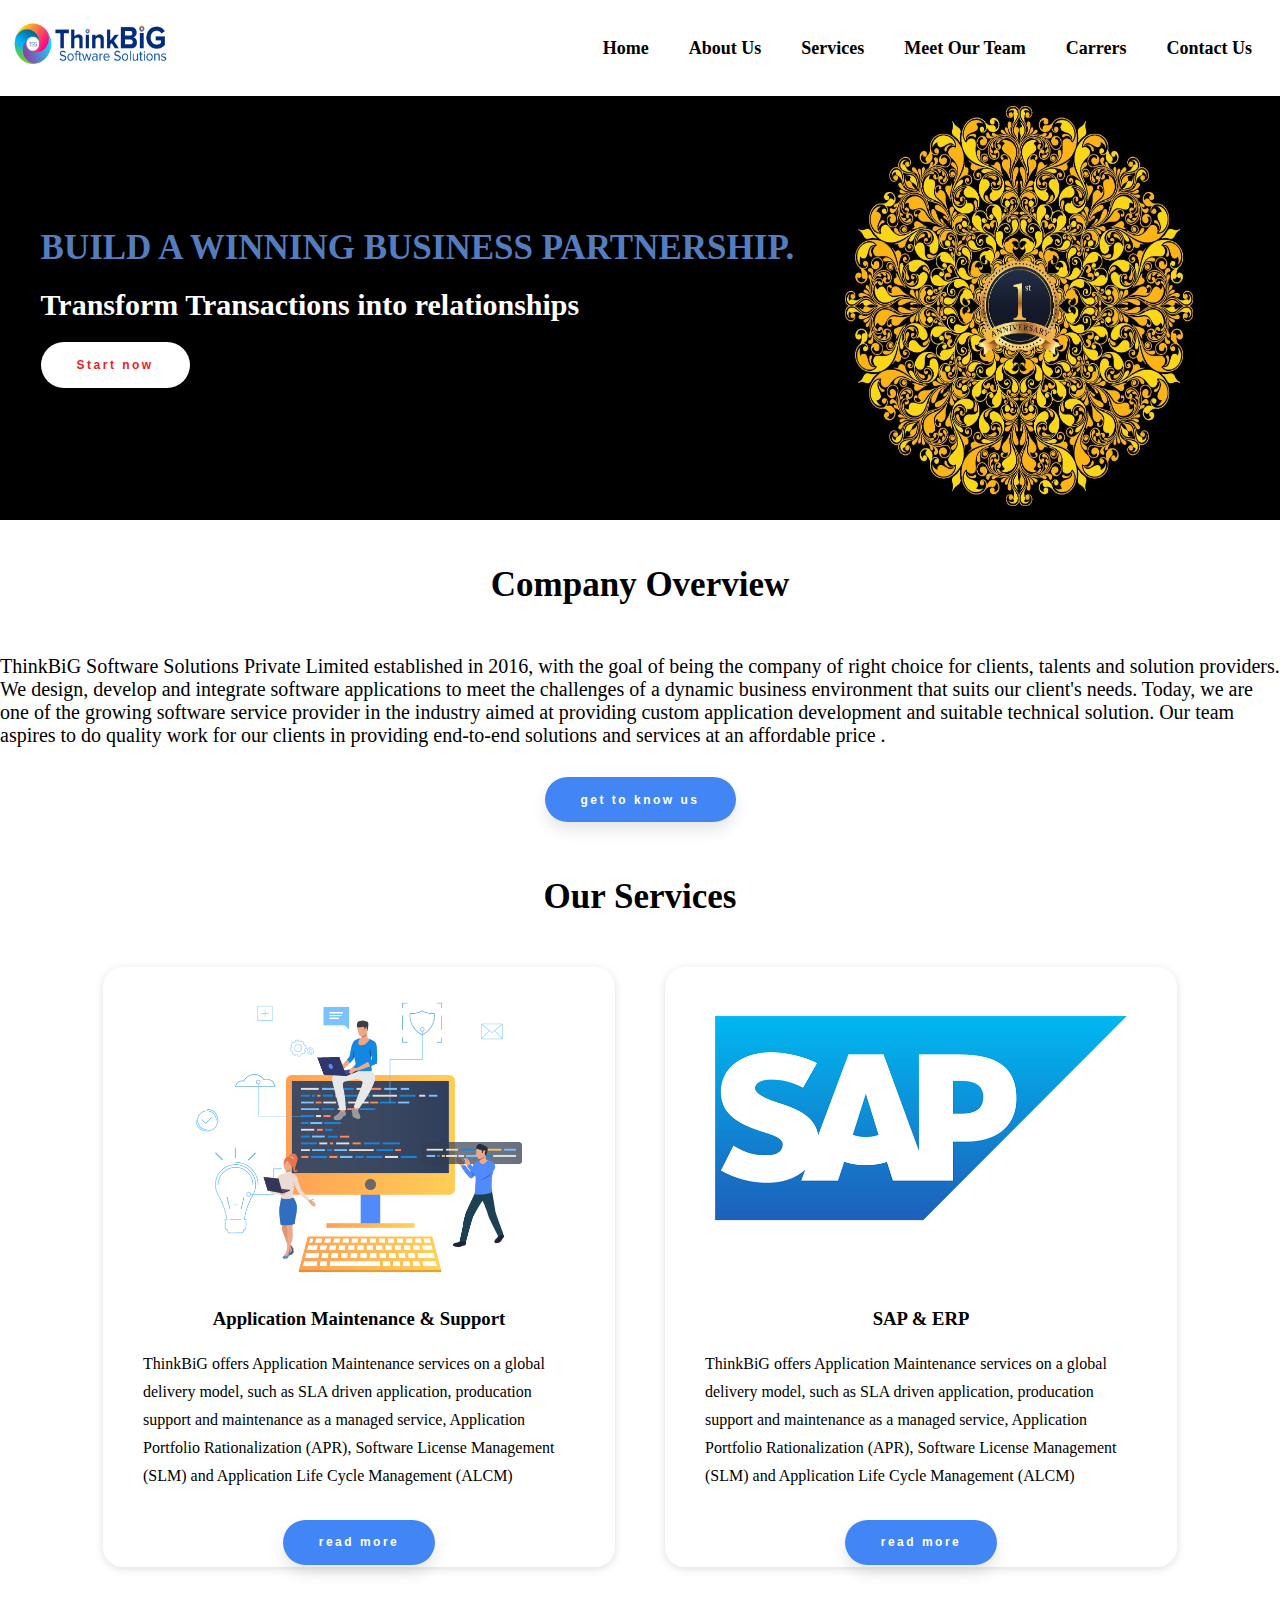
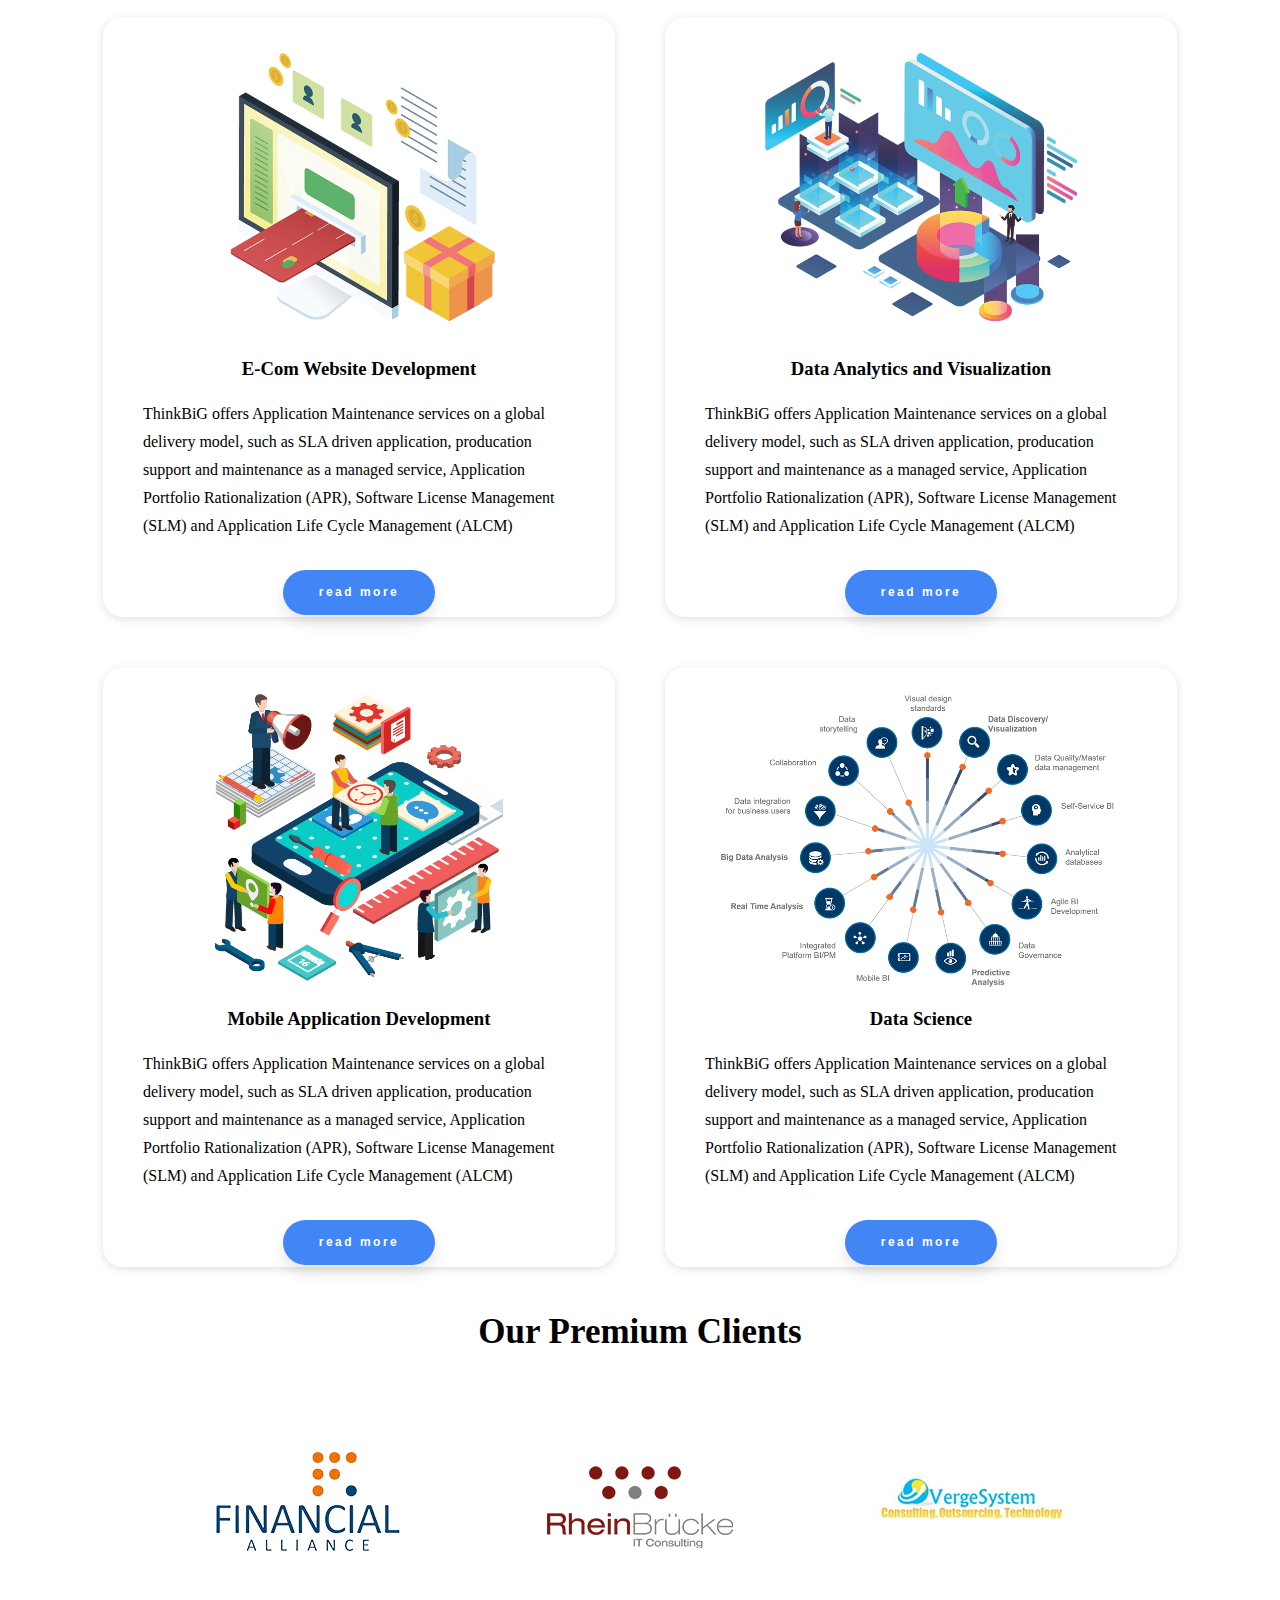
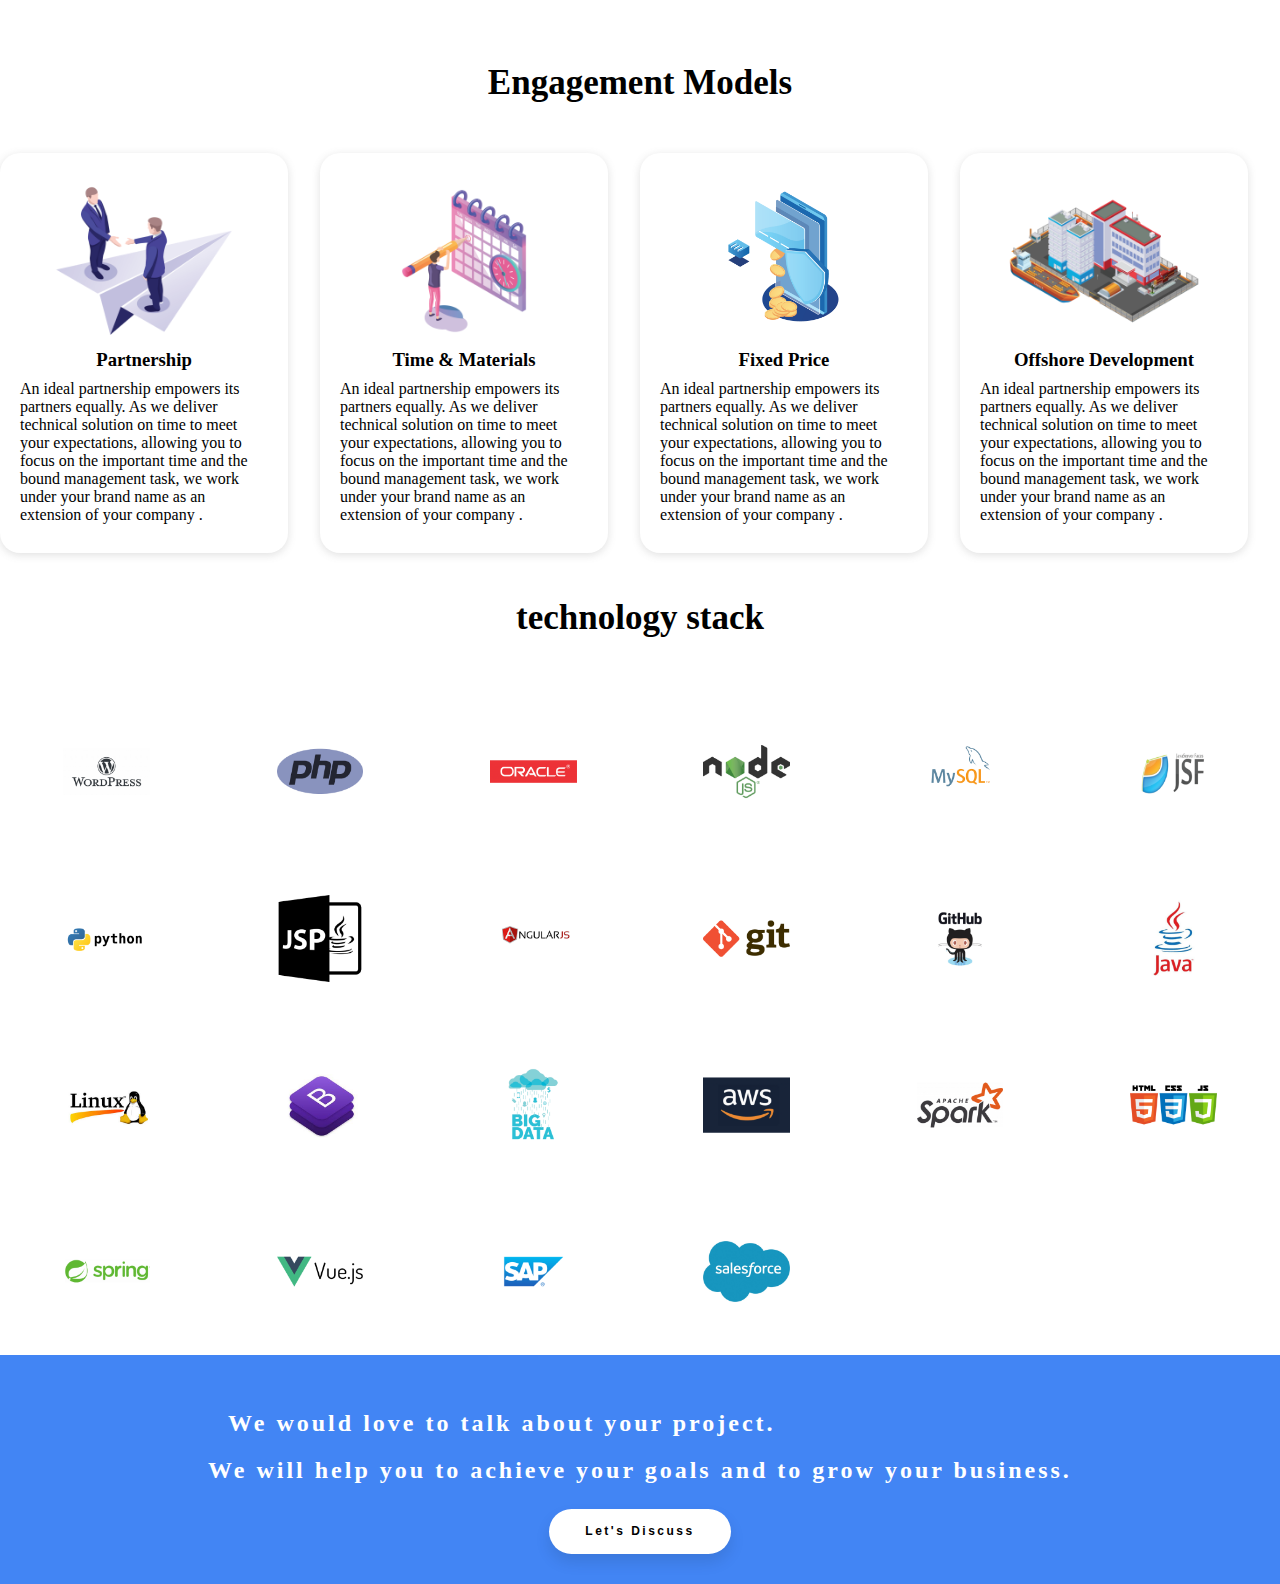
==== index.html @ 9bd5029d "created home page" ====
<!DOCTYPE html>
<html lang="en">
<head>
    <meta charset="UTF-8">
    <meta name="viewport" content="width=device-width, initial-scale=1.0">
    <link rel="stylesheet" href="style.css">
</head>
<body>
    <div class="container">
        <div class="nav-bar">
            <div class="logo">
                <img src="/images/Logo_Final-03.jpg" alt="ThinkBig Logo">
            </div>
            <div class="nav-bar-links">
                <ul>
                    <li><a href="#">Home</a></li>
                    <li><a href="#">About Us</a></li>
                    <li><a href="#">Services</a></li>
                    <li><a href="#">Meet Our Team</a></li>
                    <li><a href="#">Carrers</a></li>
                    <li><a href="#">Contact Us</a></li>
                </ul>
            </div>  
        </div>

        <div class="home-container">
            <div class="home-text">
                <h1>BUILD A WINNING BUSINESS PARTNERSHIP.</h1>
                <h2>Transform Transactions into relationships</h2>
                <button class="start-now-btn">Start now</button>
            </div>
            <div class="home-image">
                <img src="/images/rest.jpg" alt="home rest">
            </div>
        </div>

        <div class="overview-container box">
            <div class="header-container">
                <h2 class="header-text">Company Overview</h2>
            </div>
            <div class="overview-text-container">
                <p class="overview-text">
                    ThinkBiG Software Solutions Private Limited established in 2016, 
                    with the goal of being the company of right choice for clients, 
                    talents and solution providers. We design, develop and integrate
                    software applications to meet the challenges of a dynamic business
                    environment that suits our client's needs. Today, we are one of
                    the growing software service provider in the industry aimed at 
                    providing custom application development and suitable technical solution. 
                    Our team aspires to do quality work for our clients in providing 
                    end-to-end solutions and services at an affordable price .
                </p>
            </div>
            <div>
                <button>get to know us</button>
            </div>
        </div>

        <div class="services-container box">
            <div class="header-container">
                <h2 class="header-text">Our Services</h2>
            </div>
            <div class="services-grid">
                <div class="card">
                    <img src="/images/service1.png" alt="Application Maintenance & Support">
                    <h3>Application Maintenance & Support</h3>
                    <p>ThinkBiG offers Application Maintenance services on a global delivery model, 
                       such as SLA driven application, producation support and maintenance as a 
                       managed service, Application Portfolio Rationalization (APR), 
                       Software License Management (SLM) and Application Life Cycle Management (ALCM)</p>
                    <button>read more</button>
                </div>
                <div class="card">
                    <img src="/images/service2.png" alt="SAP & ERP">
                    <h3>SAP & ERP</h3>
                    <p>ThinkBiG offers Application Maintenance services on a global delivery model, 
                        such as SLA driven application, producation support and maintenance as a 
                        managed service, Application Portfolio Rationalization (APR), 
                        Software License Management (SLM) and Application Life Cycle Management (ALCM)</p>
                    <button>read more</button>
                </div>
                <div class="card">
                    <img src="/images/service3.png" alt="E-Com Website Development">
                    <h3>E-Com Website Development</h3>
                    <p>ThinkBiG offers Application Maintenance services on a global delivery model, 
                        such as SLA driven application, producation support and maintenance as a 
                        managed service, Application Portfolio Rationalization (APR), 
                        Software License Management (SLM) and Application Life Cycle Management (ALCM)</p>
                    <button>read more</button>
                </div>
                <div class="card">
                    <img src="/images/service4.png" alt="Data Analytics and Visualization">
                    <h3>Data Analytics and Visualization</h3>
                    <p>ThinkBiG offers Application Maintenance services on a global delivery model, 
                        such as SLA driven application, producation support and maintenance as a 
                        managed service, Application Portfolio Rationalization (APR), 
                        Software License Management (SLM) and Application Life Cycle Management (ALCM)</p>
                    <button>read more</button>
                </div>
                <div class="card">
                    <img src="/images/service5.png" alt="Mobile Application Development">
                    <h3>Mobile Application Development</h3>
                    <p>ThinkBiG offers Application Maintenance services on a global delivery model, 
                        such as SLA driven application, producation support and maintenance as a 
                        managed service, Application Portfolio Rationalization (APR), 
                        Software License Management (SLM) and Application Life Cycle Management (ALCM)</p>
                    <button>read more</button>
                </div>
                <div class="card">
                    <img src="/images/service6.png" alt="Data Science">
                    <h3>Data Science</h3>
                    <p>ThinkBiG offers Application Maintenance services on a global delivery model, 
                        such as SLA driven application, producation support and maintenance as a 
                        managed service, Application Portfolio Rationalization (APR), 
                        Software License Management (SLM) and Application Life Cycle Management (ALCM)</p>
                    <button>read more</button>
                </div>
            </div>
        </div>

        <div class="premium-clients-container box">
            <div class="header-container">
                <h2 class="header-text">Our Premium Clients</h2>
            </div>   
            <div class="slider-grid">
                <div>
                    <img class="client-img" src="/images/client1.png" alt="">
                </div>
                <div>
                    <img class="client-img" src="/images/client2.png" alt="">
                </div>
                <div>
                    <img  class="client-img" src="/images/client3.png" alt="">
                </div>
            </div>
        </div>
        
        <div class="engagement-models-container box">
            <div class="header-container">
                <h2 class="header-text">Engagement Models</h2>
            </div>
            <div class="model-grid">
                <div class="model-box">
                    <img src="/images/Artboard-1-1-1024x724.png" alt="Partnership">
                    <h3>Partnership</h3>
                    <p>An ideal partnership empowers its partners equally. 
                       As we deliver technical solution on time to meet your expectations,
                       allowing you to focus on the important time and the bound management task,
                       we work under your brand name as an extension of your company .</p>
                </div>
    
                <div class="model-box">
                    <img src="/images/Artboard-6-1024x724.png" alt="Time & Materials">
                    <h3>Time & Materials</h3>
                    <p>An ideal partnership empowers its partners equally. 
                       As we deliver technical solution on time to meet your expectations,
                       allowing you to focus on the important time and the bound management task,
                       we work under your brand name as an extension of your company .</p>
                </div>
    
                <div class="model-box">
                    <img src="/images/dada.png" alt="Fixed Price">
                    <h3>Fixed Price</h3>
                    <p>An ideal partnership empowers its partners equally. 
                       As we deliver technical solution on time to meet your expectations,
                       allowing you to focus on the important time and the bound management task,
                       we work under your brand name as an extension of your company .</p>
                </div>
    
                <div class="model-box">
                    <img src="/images/Artboard-5-1024x724.png" alt="Offshore Development">
                    <h3>Offshore Development</h3>
                    <p>An ideal partnership empowers its partners equally. 
                       As we deliver technical solution on time to meet your expectations,
                       allowing you to focus on the important time and the bound management task,
                       we work under your brand name as an extension of your company .</p>
                </div>
            </div>
        </div>

        <div class="technology-stack-container box">
            <div class="header-container">
                <h2 class="header-text">technology stack</h2>
            </div>
            <div class="technology-grid">
                <div class="technology-box">
                    <img src="/images/stack1.png" alt="">
                </div>
                <div class="technology-box">
                    <img src="/images/stack3.png" alt="">
                </div>
                <div class="technology-box">
                    <img src="/images/stack4.png" alt="">
                </div>
                <div class="technology-box">
                    <img src="/images/stack5.png" alt="">
                </div>
                <div class="technology-box">
                    <img src="/images/stack6.png" alt="">
                </div>
                <div class="technology-box">
                    <img src="/images/stack8.png" alt="">
                </div>
                <div class="technology-box">
                    <img src="/images/stack9.png" alt="">
                </div>
                <div class="technology-box">
                    <img src="/images/stack10.png" alt="">
                </div>
                <div class="technology-box">
                    <img src="/images/stack11.png" alt="">
                </div>
                <div class="technology-box">
                    <img src="/images/stack12.png" alt="">
                </div>
                <div class="technology-box">
                    <img src="/images/stack13.png" alt="">
                </div>
                <div class="technology-box">
                    <img src="/images/stack14.png" alt="">
                </div>
                <div class="technology-box">
                    <img src="/images/stack15.png" alt="">
                </div>
                <div class="technology-box">
                    <img src="/images/stack16.png" alt="">
                </div>
                <div class="technology-box">
                    <img src="/images/stack17.png" alt="">
                </div>
                <div class="technology-box">
                    <img src="/images/stack18.png" alt="">
                </div>
                <div class="technology-box">
                    <img src="/images/stack19.png" alt="">
                </div>
                <div class="technology-box">
                    <img src="/images/stack20.png" alt="">
                </div>
                <div class="technology-box">
                    <img src="/images/stack21.png" alt="">
                </div>
                <div class="technology-box">
                    <img src="/images/stack22.png" alt="">
                </div>
                <div class="technology-box">
                    <img src="/images/stack23.png" alt="">
                </div>
                <div class="technology-box">
                    <img src="/images/stack24.png" alt="">
                </div>
            </div>
        </div>
        <div class="discuss-container">
            <div class="discuss-header">
                <h2>We would love to talk about your project.</h2>
                <h3>We will help you to achieve your goals and to grow your business.</h3>
            </div>
            <button>Let's Discuss</button>
        </div>
    </div>
</body>
</html>
---- style.css ----
*{
    margin: 0;
    padding: 0;
    box-sizing: border-box;
}

button{
    padding: 1.3em 3em;
    font-size: 12px;
    letter-spacing: 2.5px;
    font-weight: 700;
    color: #fff;
    background-color: #4285f4;
    border: none;
    border-radius: 45px;
    box-shadow: 0px 8px 15px rgba(0, 0, 0, 0.102);
    transition: all 0.3s ease 0s;
    cursor: pointer;
    outline: none;
    margin:10px;    
}

.logo img {
    width: 160px;
    height: 60px;
}

ul li {
    display: inline-block;
    padding: 18px;
    font-size: 18px;
    font-weight: 700;
    line-height: 40px;
    color: black;
}

ul li :hover {
    padding: 10px;
    border-top: 5px solid #4285f4;
    border-radius: 4px;
    cursor: pointer;
}

a {
    text-decoration: none;
    color: black;
}

.nav-bar-links {
    /* display: grid;
    grid-template-columns: 1fr; */
}

.nav-bar {
    display: flex;
    align-items: center;
    justify-content: space-between;
    padding: 10px;
    /* margin: 20px; */
}


.home-container {
    display: flex;
    align-items: center;
    justify-content: space-around;
    padding: 10px;
    width: 100%;
    background-color: black;
}

.home-text h1{
    color: #547dbf;
    padding: 10px;
    font-size: 35px;
    font-weight: bolder;
}

.home-text h2{
    color: #fff;
    padding: 10px;
    font-size: 30px;
}

.home-image img {
    width: 86%;
    height: 400px;
}

.start-now-btn {
    padding: 1.3em 3em;
    font-size: 12px;
    letter-spacing: 2.5px;
    font-weight: 700;
    color: #ed1c24;
    background-color: #fff;
    border: none;
    border-radius: 45px;
    box-shadow: 0px 8px 15px rgba(0, 0, 0, 0.102);
    transition: all 0.3s ease 0s;
    cursor: pointer;
    outline: none;
    margin:10px;
}

.box {
   display: flex;
   flex-direction: column;
   align-items: center;
   justify-content: center;
   gap: 20px; 
   margin-top: 15px;
}

.header-container {
    padding: 20px;
    width: fit-content;
    /* box-shadow: rgba(33, 35, 38, 0.1) 0px 10px 10px -10px; */
}

.header-text {
    font-family:'Times New Roman', Times, serif;
    font-weight: bolder;
    color: black;
    font-size: 35px;
    padding: 10px;
}

.text-container {
    padding: 26px;
}

.overview-text {
    font-size: 20px;
}

.services-grid {
    display: grid;
    grid-template-columns: repeat(2, 40%);
    /* grid-auto-rows: ; */
    align-items: center;
    justify-content: center;
    gap: 50px;
}

.card {
    width: 100%;
    height: 600px;
    border-radius: 20px;
    box-shadow: rgba(99, 99, 99, 0.2) 0px 2px 8px 0px;
    padding: 20px;
    display: flex;
    align-items: center;
    justify-content: space-evenly;
    flex-direction: column;
}

.card img {
    width: 90%;
    height: auto;
    padding-bottom: 20px;
}

.card p {
    line-height: 28px;
    padding: 20px;
}

.slider-grid {
    display: flex;
    flex-direction: row;
    align-items:baseline;
    justify-content: space-between;
    padding: 30px;
}

.client-img {
    margin: 10px 50px;
}

.model-grid {
    display: grid;
    grid-template-columns: repeat(4,1fr);
    align-items: center;
    justify-content: center;
}

.model-box {   
    width: 90%;
    height: 400px;
    border-radius: 20px;
    box-shadow: rgba(99, 99, 99, 0.2) 0px 2px 8px 0px;
    padding: 20px;
    display: flex;
    align-items: center;
    justify-content: space-evenly;
    flex-direction: column; 
}

.model-box img {
    width: 90%;
    height: auto;   
}

.technology-grid {
    display: grid;
    grid-template-columns: repeat(6,1fr);
    align-items: center;
    justify-content: center;  
}

.technology-box {
    padding: 20px;
    display: flex;
    align-items: center;
    justify-content: space-evenly;
    flex-direction: column; 
    margin: 20px;
}

.technology-box img {
    width: 65%;
    height: 20%;
}

.technology-box:hover {
    border-radius: 20px;
    box-shadow: rgba(99, 99, 99, 0.2) 0px 2px 8px 0px;   
}

.discuss-container {
    background-color: #4285f4;
    color: #fff;
    padding: 20px;
    display: flex;
    flex-direction: column;
    align-items: center;
    justify-content: center;
}

.discuss-header {
    padding: 15px;
}

.discuss-header h2 {
    padding: 20px;
    font-weight: bolder;
    letter-spacing: 3px;
}

.discuss-header h3 {
    font-size: 24px;
    font-weight: bolder;
    letter-spacing: 3px;
}

.discuss-container button {
    background-color: #fff;
    color: black;
}
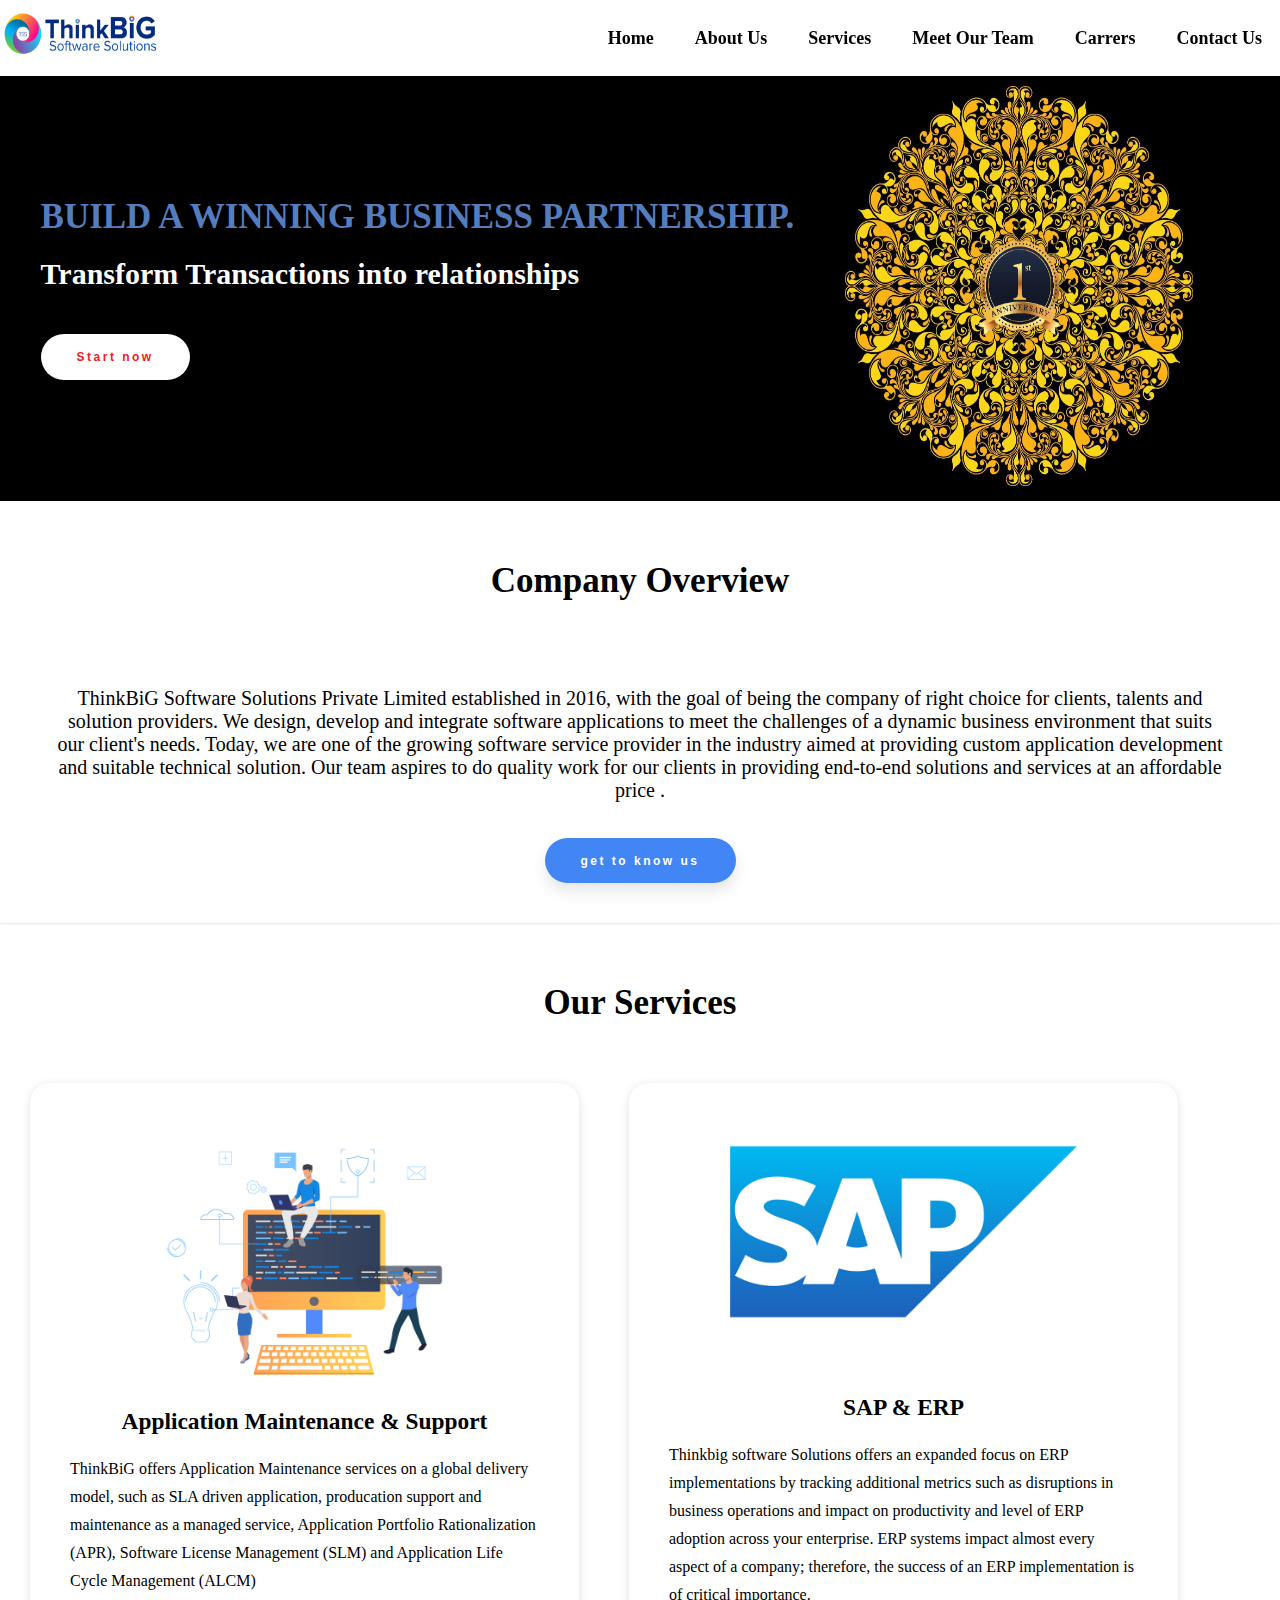
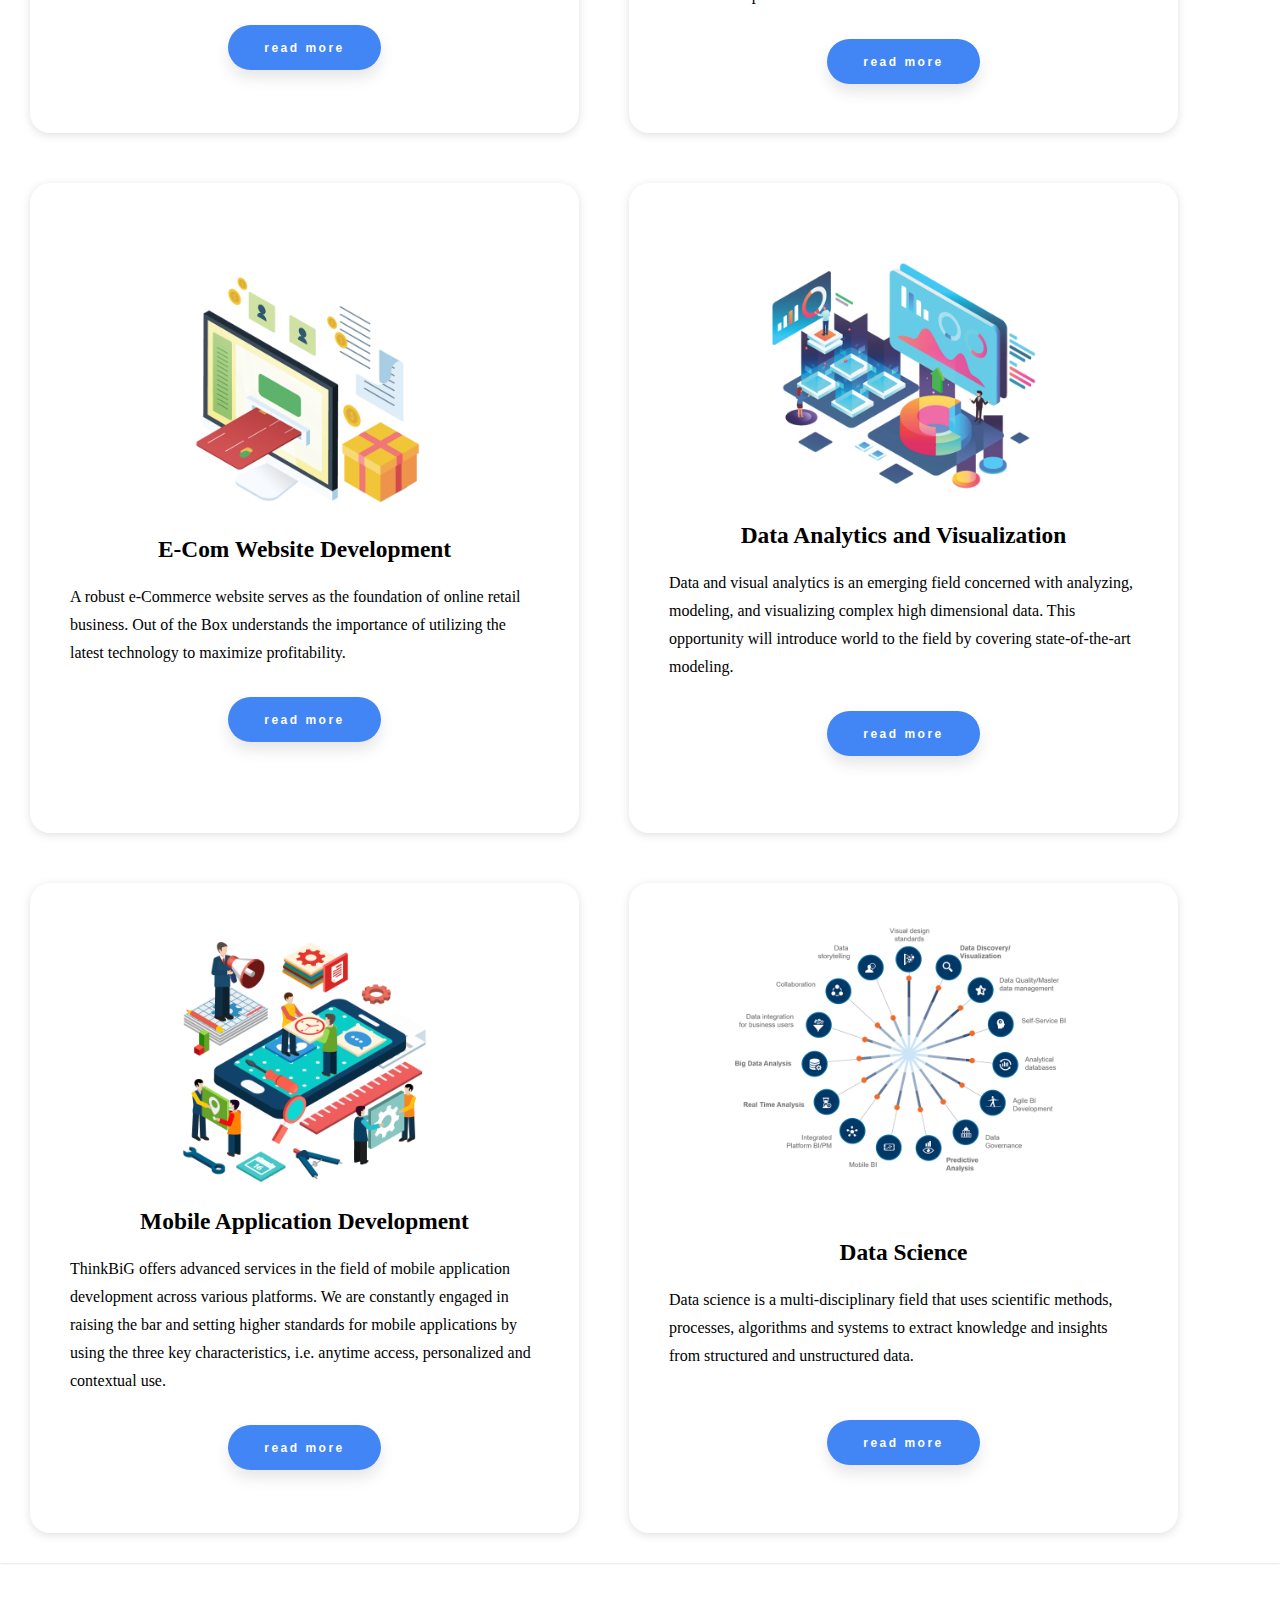
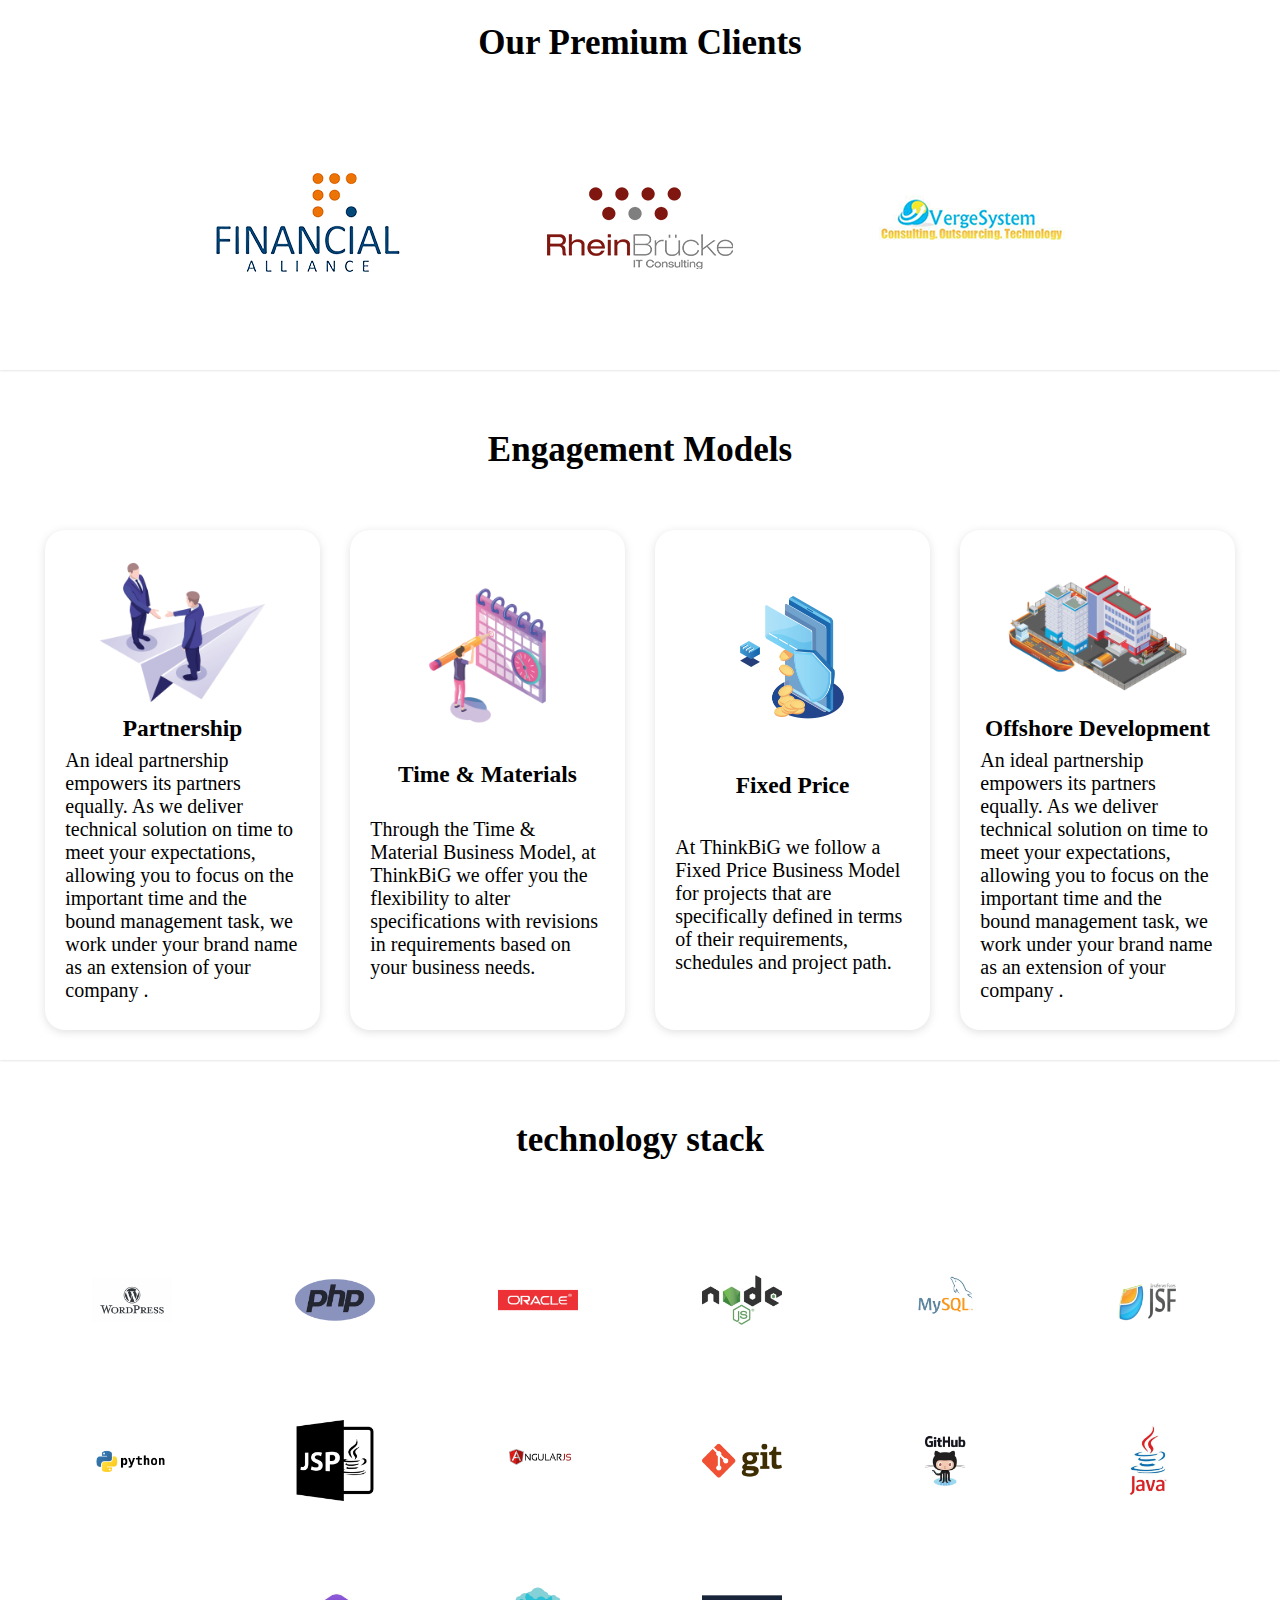
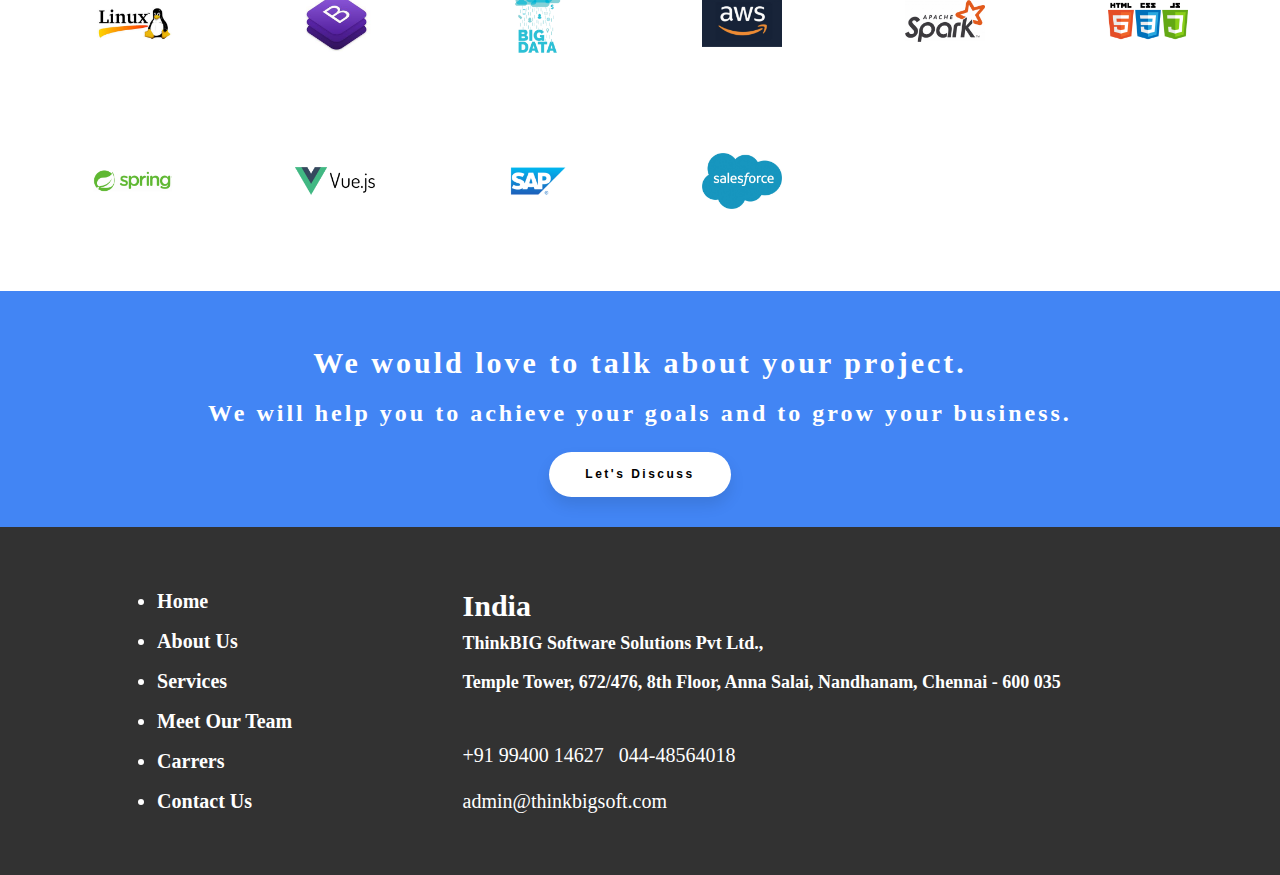
==== commit 56e37a3f: "Created About Us page and footer for Home page" ====
--- a/index.html
+++ b/index.html
@@ -7,26 +7,29 @@
 </head>
 <body>
     <div class="container">
-        <div class="nav-bar">
+        <header class="nav-bar">
             <div class="logo">
-                <img src="/images/Logo_Final-03.jpg" alt="ThinkBig Logo">
+                <a href="index.html">
+                    <img src="/images/Logo_Final-03.jpg" alt="ThinkBig Logo">
+                </a>
             </div>
             <div class="nav-bar-links">
-                <ul>
-                    <li><a href="#">Home</a></li>
-                    <li><a href="#">About Us</a></li>
+                <ul class="nav-bar-ul">
+                    <li><a href="index.html">Home</a></li>
+                    <li><a href="about.html">About Us</a></li>
                     <li><a href="#">Services</a></li>
                     <li><a href="#">Meet Our Team</a></li>
                     <li><a href="#">Carrers</a></li>
                     <li><a href="#">Contact Us</a></li>
                 </ul>
             </div>  
-        </div>
+        </header>
 
         <div class="home-container">
             <div class="home-text">
                 <h1>BUILD A WINNING BUSINESS PARTNERSHIP.</h1>
                 <h2>Transform Transactions into relationships</h2>
+                <br>
                 <button class="start-now-btn">Start now</button>
             </div>
             <div class="home-image">
@@ -60,7 +63,7 @@
             <div class="header-container">
                 <h2 class="header-text">Our Services</h2>
             </div>
-            <div class="services-grid">
+            <div class="services-grid element-animation">
                 <div class="card">
                     <img src="/images/service1.png" alt="Application Maintenance & Support">
                     <h3>Application Maintenance & Support</h3>
@@ -73,46 +76,50 @@
                 <div class="card">
                     <img src="/images/service2.png" alt="SAP & ERP">
                     <h3>SAP & ERP</h3>
-                    <p>ThinkBiG offers Application Maintenance services on a global delivery model, 
-                        such as SLA driven application, producation support and maintenance as a 
-                        managed service, Application Portfolio Rationalization (APR), 
-                        Software License Management (SLM) and Application Life Cycle Management (ALCM)</p>
+                    <p>Thinkbig software Solutions offers an expanded focus on ERP 
+                       implementations by tracking additional metrics such as disruptions
+                       in business operations and impact on productivity and level of ERP
+                       adoption across your enterprise. ERP systems impact almost every 
+                       aspect of a company; therefore, the success of an ERP implementation
+                       is of critical importance.</p>
                     <button>read more</button>
                 </div>
                 <div class="card">
                     <img src="/images/service3.png" alt="E-Com Website Development">
                     <h3>E-Com Website Development</h3>
-                    <p>ThinkBiG offers Application Maintenance services on a global delivery model, 
-                        such as SLA driven application, producation support and maintenance as a 
-                        managed service, Application Portfolio Rationalization (APR), 
-                        Software License Management (SLM) and Application Life Cycle Management (ALCM)</p>
+                    <p>A robust e-Commerce website serves as the foundation of online retail business.
+                         Out of the Box understands the importance of utilizing the latest technology 
+                         to maximize profitability.</p>
                     <button>read more</button>
                 </div>
                 <div class="card">
                     <img src="/images/service4.png" alt="Data Analytics and Visualization">
                     <h3>Data Analytics and Visualization</h3>
-                    <p>ThinkBiG offers Application Maintenance services on a global delivery model, 
-                        such as SLA driven application, producation support and maintenance as a 
-                        managed service, Application Portfolio Rationalization (APR), 
-                        Software License Management (SLM) and Application Life Cycle Management (ALCM)</p>
+                    <p>Data and visual analytics is an emerging field concerned with analyzing,
+                       modeling, and visualizing complex high dimensional data. This opportunity
+                       will introduce world to the field by covering state-of-the-art modeling.
+                    </p>
                     <button>read more</button>
                 </div>
                 <div class="card">
                     <img src="/images/service5.png" alt="Mobile Application Development">
                     <h3>Mobile Application Development</h3>
-                    <p>ThinkBiG offers Application Maintenance services on a global delivery model, 
-                        such as SLA driven application, producation support and maintenance as a 
-                        managed service, Application Portfolio Rationalization (APR), 
-                        Software License Management (SLM) and Application Life Cycle Management (ALCM)</p>
+                    <p>ThinkBiG offers advanced services in the field of mobile
+                       application development across various platforms. 
+                       We are constantly engaged in raising the bar and 
+                       setting higher standards for mobile applications by 
+                       using the three key characteristics, i.e. anytime access,
+                       personalized and contextual use.</p>
                     <button>read more</button>
                 </div>
                 <div class="card">
                     <img src="/images/service6.png" alt="Data Science">
+                    <br>
+                    <br>
                     <h3>Data Science</h3>
-                    <p>ThinkBiG offers Application Maintenance services on a global delivery model, 
-                        such as SLA driven application, producation support and maintenance as a 
-                        managed service, Application Portfolio Rationalization (APR), 
-                        Software License Management (SLM) and Application Life Cycle Management (ALCM)</p>
+                    <p>Data science is a multi-disciplinary field that uses 
+                       scientific methods, processes, algorithms and systems 
+                       to extract knowledge and insights from structured and unstructured data.<p>
                     <button>read more</button>
                 </div>
             </div>
@@ -122,7 +129,7 @@
             <div class="header-container">
                 <h2 class="header-text">Our Premium Clients</h2>
             </div>   
-            <div class="slider-grid">
+            <div class="slider-grid ">
                 <div>
                     <img class="client-img" src="/images/client1.png" alt="">
                 </div>
@@ -139,7 +146,7 @@
             <div class="header-container">
                 <h2 class="header-text">Engagement Models</h2>
             </div>
-            <div class="model-grid">
+            <div class="model-grid element-animation">
                 <div class="model-box">
                     <img src="/images/Artboard-1-1-1024x724.png" alt="Partnership">
                     <h3>Partnership</h3>
@@ -152,19 +159,16 @@
                 <div class="model-box">
                     <img src="/images/Artboard-6-1024x724.png" alt="Time & Materials">
                     <h3>Time & Materials</h3>
-                    <p>An ideal partnership empowers its partners equally. 
-                       As we deliver technical solution on time to meet your expectations,
-                       allowing you to focus on the important time and the bound management task,
-                       we work under your brand name as an extension of your company .</p>
+                    <p>Through the Time & Material Business Model, at ThinkBiG
+                       we offer you the flexibility to alter specifications with 
+                       revisions in requirements based on your business needs.</p>
                 </div>
     
                 <div class="model-box">
                     <img src="/images/dada.png" alt="Fixed Price">
                     <h3>Fixed Price</h3>
-                    <p>An ideal partnership empowers its partners equally. 
-                       As we deliver technical solution on time to meet your expectations,
-                       allowing you to focus on the important time and the bound management task,
-                       we work under your brand name as an extension of your company .</p>
+                    <p>At ThinkBiG we follow a Fixed Price Business Model for
+                       projects that are specifically defined in terms of their requirements, schedules and project path.</p>
                 </div>
     
                 <div class="model-box">
@@ -258,6 +262,38 @@
             </div>
             <button>Let's Discuss</button>
         </div>
+        <footer>
+            <div class="nav-bar-links footer-nav-bar-links">
+                <ul>
+                    <li><a href="#">Home</a></li>
+                    <li><a href="#">About Us</a></li>
+                    <li><a href="#">Services</a></li>
+                    <li><a href="#">Meet Our Team</a></li>
+                    <li><a href="#">Carrers</a></li>
+                    <li><a href="#">Contact Us</a></li>
+                </ul>
+            </div> 
+            <div class="footer-contact">
+                <h2>India</h2>
+                <p>ThinkBIG Software  Solutions Pvt Ltd.,</p>
+                <p>
+                    Temple Tower, 672/476,
+                    8th Floor, Anna Salai,
+                    Nandhanam, Chennai - 600 035
+                </p>
+                <br>
+                <div class="contact-links">
+                    <a href="tel:+919940014627">+91 99400 14627 </a>
+                    <a href="tel:+9104448564018">044-48564018 </a>
+                    <br>
+                    <br>
+                    <a href="mailto:admin@thinkbigsoft.com">admin@thinkbigsoft.com</a>
+                </div>
+            </div>
+            <div>
+
+            </div>    
+        </footer>
     </div>
 </body>
 </html>--- a/style.css
+++ b/style.css
@@ -2,6 +2,11 @@
     margin: 0;
     padding: 0;
     box-sizing: border-box;
+}
+
+body {
+    font-size: 20px;
+    font-family: 'Times New Roman', Times, serif;
 }
 
 button{
@@ -20,12 +25,25 @@
     margin:10px;    
 }
 
+button:hover {
+    transform: scale(1.1);
+}
+
+.nav-bar {
+    position: sticky; /* or absolute */
+    top: 0;
+    left: 0;
+    right: 0;
+    background-color: white;
+    box-shadow: 0 2px 4px 0 rgba(0,0,0,.2);
+  }
+
 .logo img {
     width: 160px;
     height: 60px;
 }
 
-ul li {
+.nav-bar-ul li {
     display: inline-block;
     padding: 18px;
     font-size: 18px;
@@ -34,7 +52,7 @@
     color: black;
 }
 
-ul li :hover {
+.nav-bar-ul li :hover {
     padding: 10px;
     border-top: 5px solid #4285f4;
     border-radius: 4px;
@@ -46,16 +64,16 @@
     color: black;
 }
 
-.nav-bar-links {
-    /* display: grid;
-    grid-template-columns: 1fr; */
-}
+/* .nav-bar-links {
+    display: grid;
+    grid-template-columns: 1fr;
+} */
 
 .nav-bar {
     display: flex;
     align-items: center;
     justify-content: space-between;
-    padding: 10px;
+    /* padding: 10px; */
     /* margin: 20px; */
 }
 
@@ -108,13 +126,13 @@
    flex-direction: column;
    align-items: center;
    justify-content: center;
-   gap: 20px; 
-   margin-top: 15px;
+   box-shadow: 0 1px 2px 0 rgba(0,0,0,.1);
+   padding: 30px;
 }
 
 .header-container {
     padding: 20px;
-    width: fit-content;
+    margin-bottom: 30px;
     /* box-shadow: rgba(33, 35, 38, 0.1) 0px 10px 10px -10px; */
 }
 
@@ -124,39 +142,55 @@
     color: black;
     font-size: 35px;
     padding: 10px;
-}
-
-.text-container {
+    text-align: center;
+}
+
+.overview-text-container {
     padding: 26px;
 }
 
 .overview-text {
     font-size: 20px;
+    text-align: center;
 }
 
 .services-grid {
     display: grid;
-    grid-template-columns: repeat(2, 40%);
+    grid-template-columns: repeat(2, 45%);
     /* grid-auto-rows: ; */
     align-items: center;
-    justify-content: center;
+    justify-items: center;
     gap: 50px;
+}
+
+.element-animation {
+    visibility: visible;
+    animation-duration: 3s;
+    animation-delay: 0.5s;
+    animation-name: slideInleft;
+}
+
+@keyframes slideInleft {
+    0% {transform: translate3d(-100%,0,0);
+        visibility: hidden;
+    }
+    100% {transform: translate3d(0,0,0);}
 }
 
 .card {
     width: 100%;
-    height: 600px;
+    height: 650px;
     border-radius: 20px;
     box-shadow: rgba(99, 99, 99, 0.2) 0px 2px 8px 0px;
     padding: 20px;
     display: flex;
     align-items: center;
-    justify-content: space-evenly;
+    justify-content: center;
     flex-direction: column;
 }
 
 .card img {
-    width: 90%;
+    width: 70%;
     height: auto;
     padding-bottom: 20px;
 }
@@ -164,6 +198,7 @@
 .card p {
     line-height: 28px;
     padding: 20px;
+    font-size: 16px;
 }
 
 .slider-grid {
@@ -182,12 +217,12 @@
     display: grid;
     grid-template-columns: repeat(4,1fr);
     align-items: center;
-    justify-content: center;
+    justify-items: center;
 }
 
 .model-box {   
     width: 90%;
-    height: 400px;
+    height: 500px;
     border-radius: 20px;
     box-shadow: rgba(99, 99, 99, 0.2) 0px 2px 8px 0px;
     padding: 20px;
@@ -206,7 +241,7 @@
     display: grid;
     grid-template-columns: repeat(6,1fr);
     align-items: center;
-    justify-content: center;  
+    /* justify-items: center; */
 }
 
 .technology-box {
@@ -246,6 +281,7 @@
     padding: 20px;
     font-weight: bolder;
     letter-spacing: 3px;
+    text-align: center;
 }
 
 .discuss-header h3 {
@@ -257,4 +293,45 @@
 .discuss-container button {
     background-color: #fff;
     color: black;
-}+}
+
+
+footer {
+    display: flex;
+    flex-direction: row;
+    justify-content: space-around;
+    align-items: center;
+    background-color:rgba(33,33,33,0.92);
+    color: white;
+    padding: 30px 0;
+}
+
+.footer-nav-bar-links ul{
+    line-height: 2;
+    padding: 24px;
+    font-weight: 600;
+    margin-left: 60px;
+}
+
+.footer-nav-bar-links ul li a{
+    color: white;
+}
+
+.footer-contact {
+    display: flex;
+    flex-direction: column;
+    align-items:stretch;
+    row-gap: 10px;
+}
+
+.footer-contact p {
+    font-size: 18px;
+    font-weight: 600;
+    margin-bottom: 8px;
+}
+
+.contact-links a{
+    color: white;
+    padding-right:10px;
+}
+
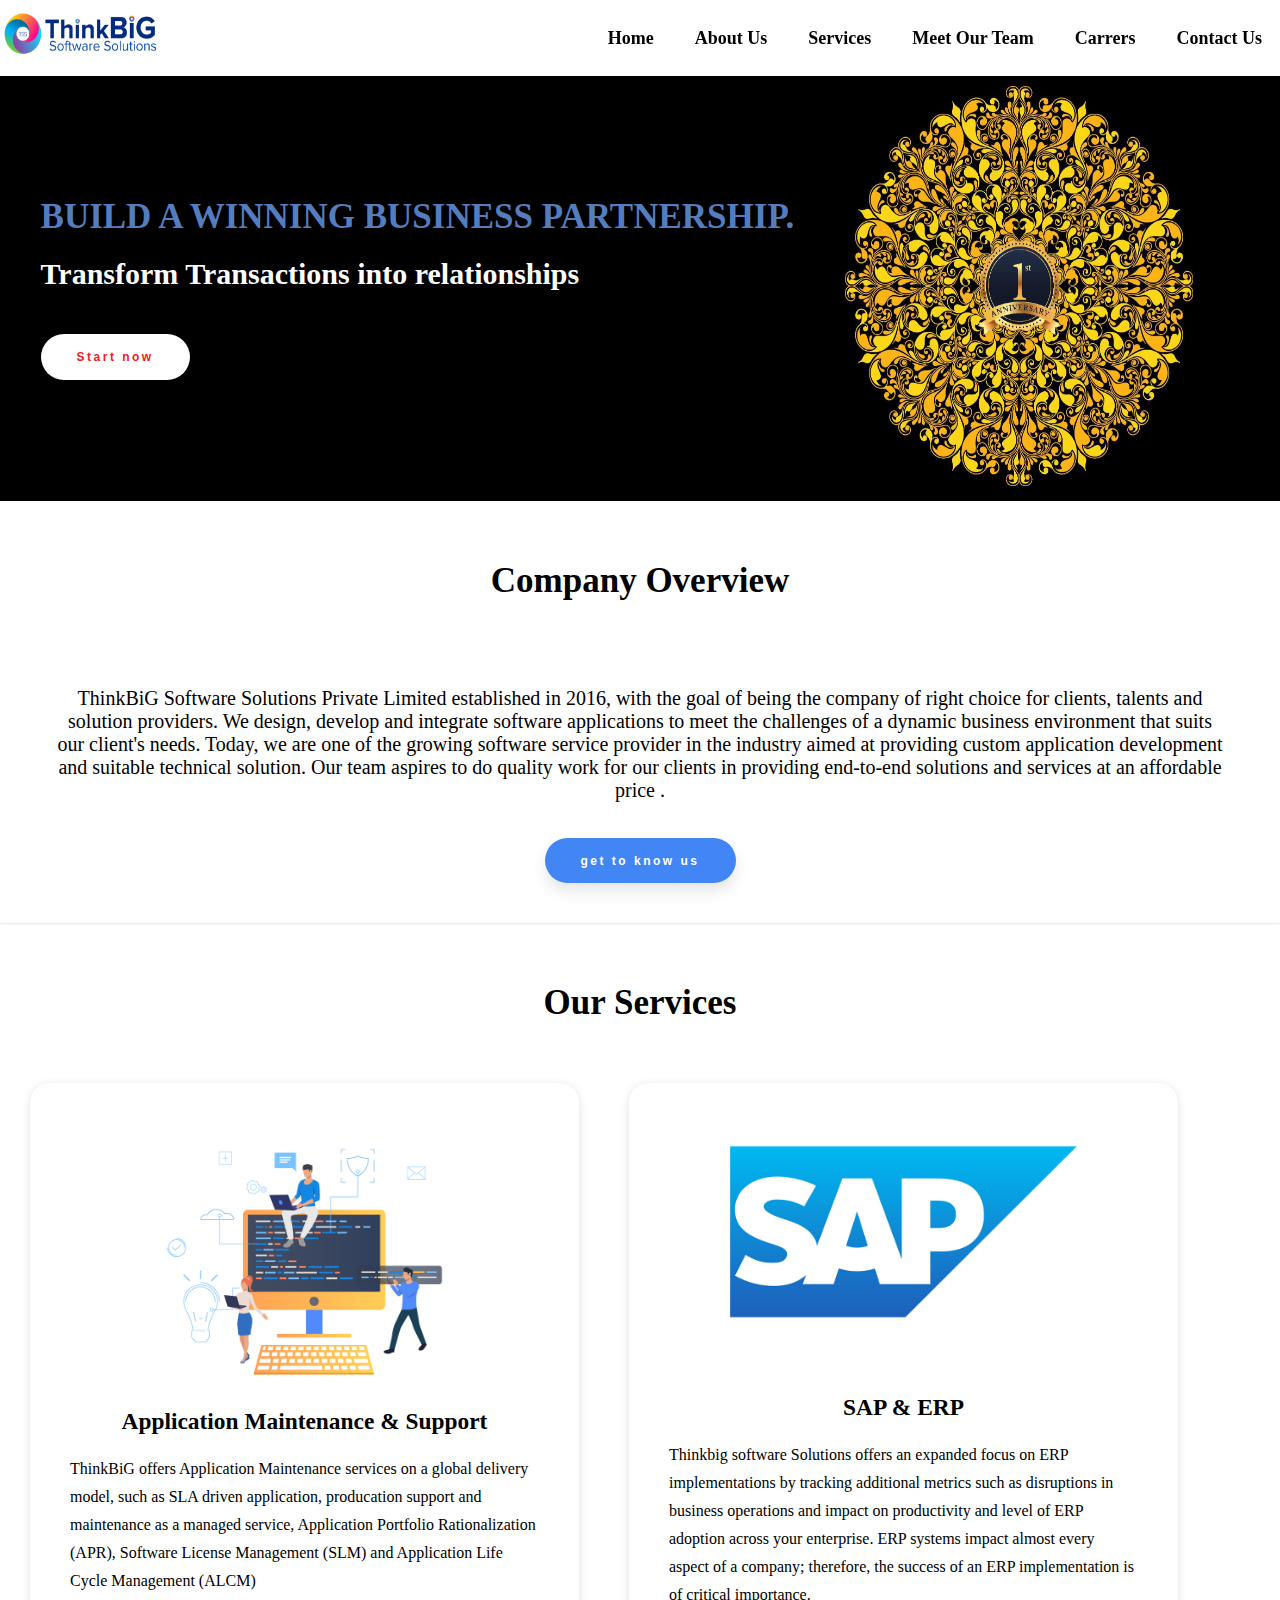
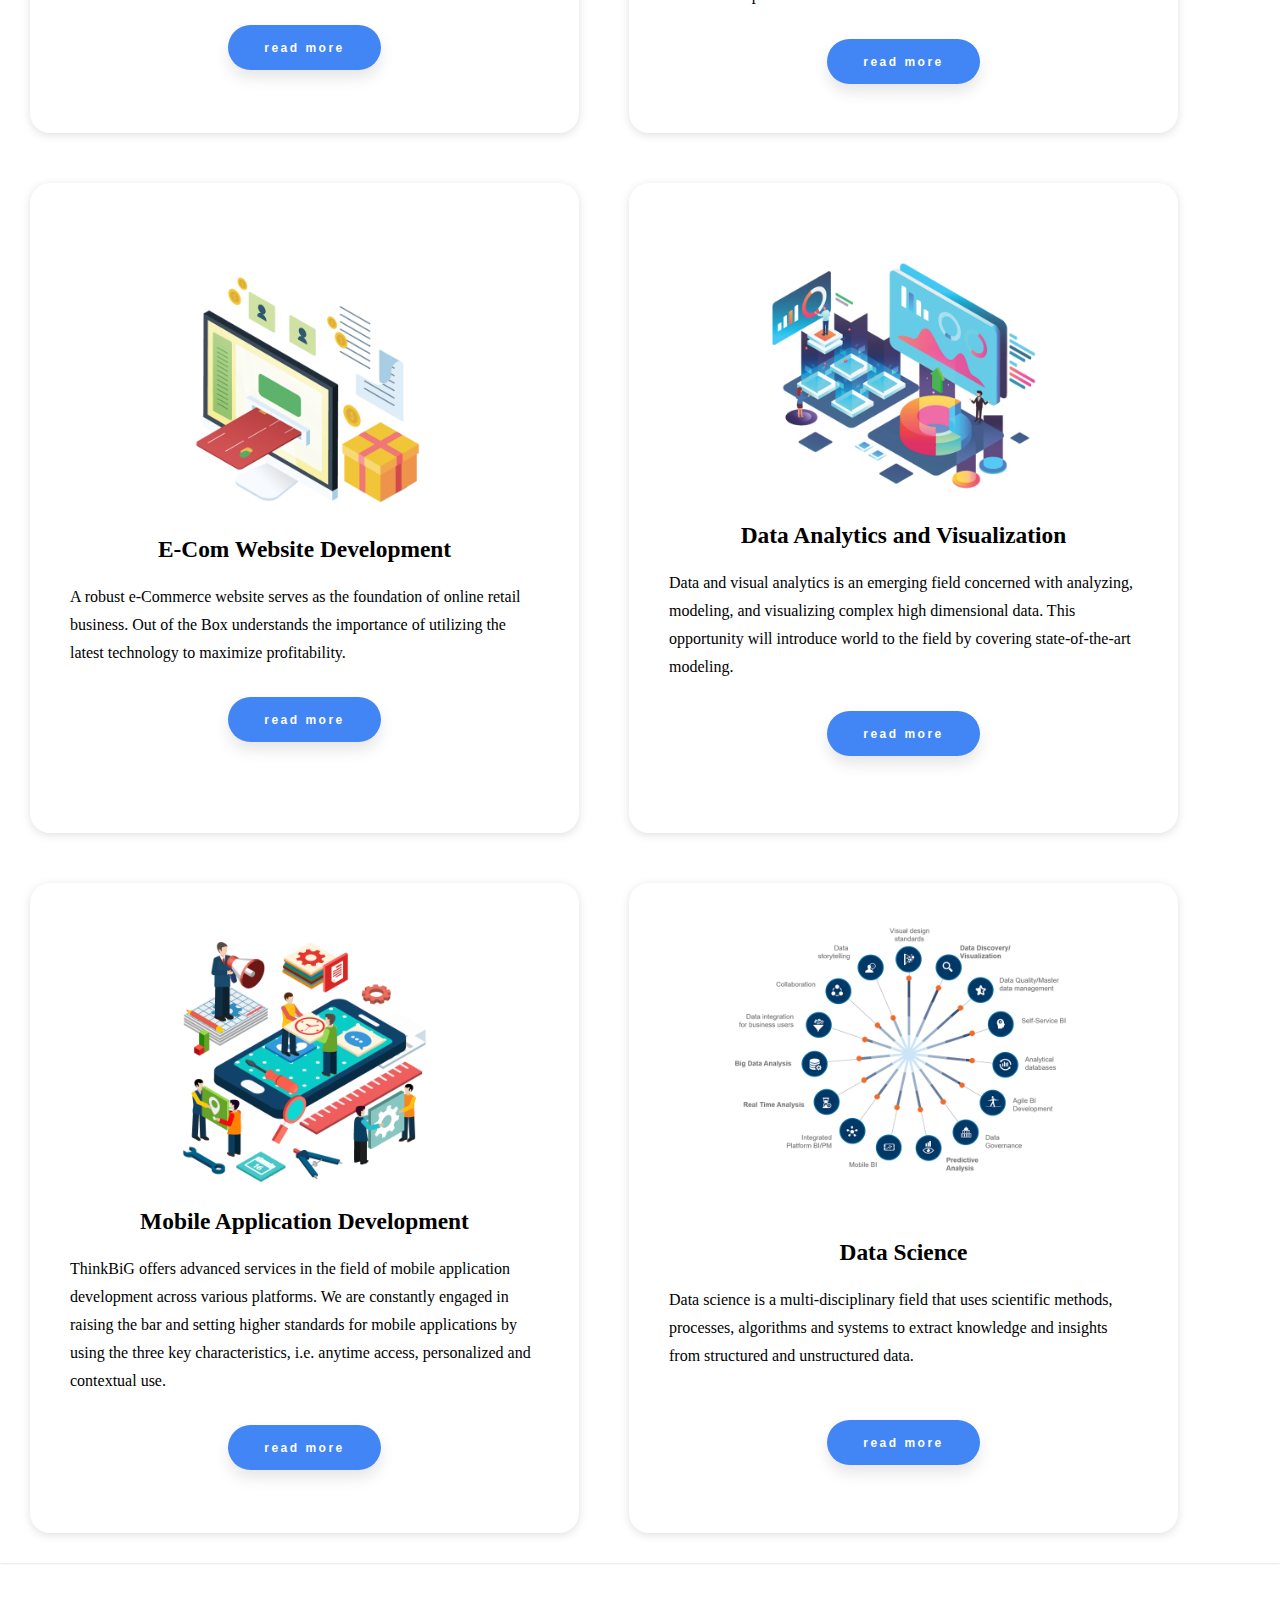
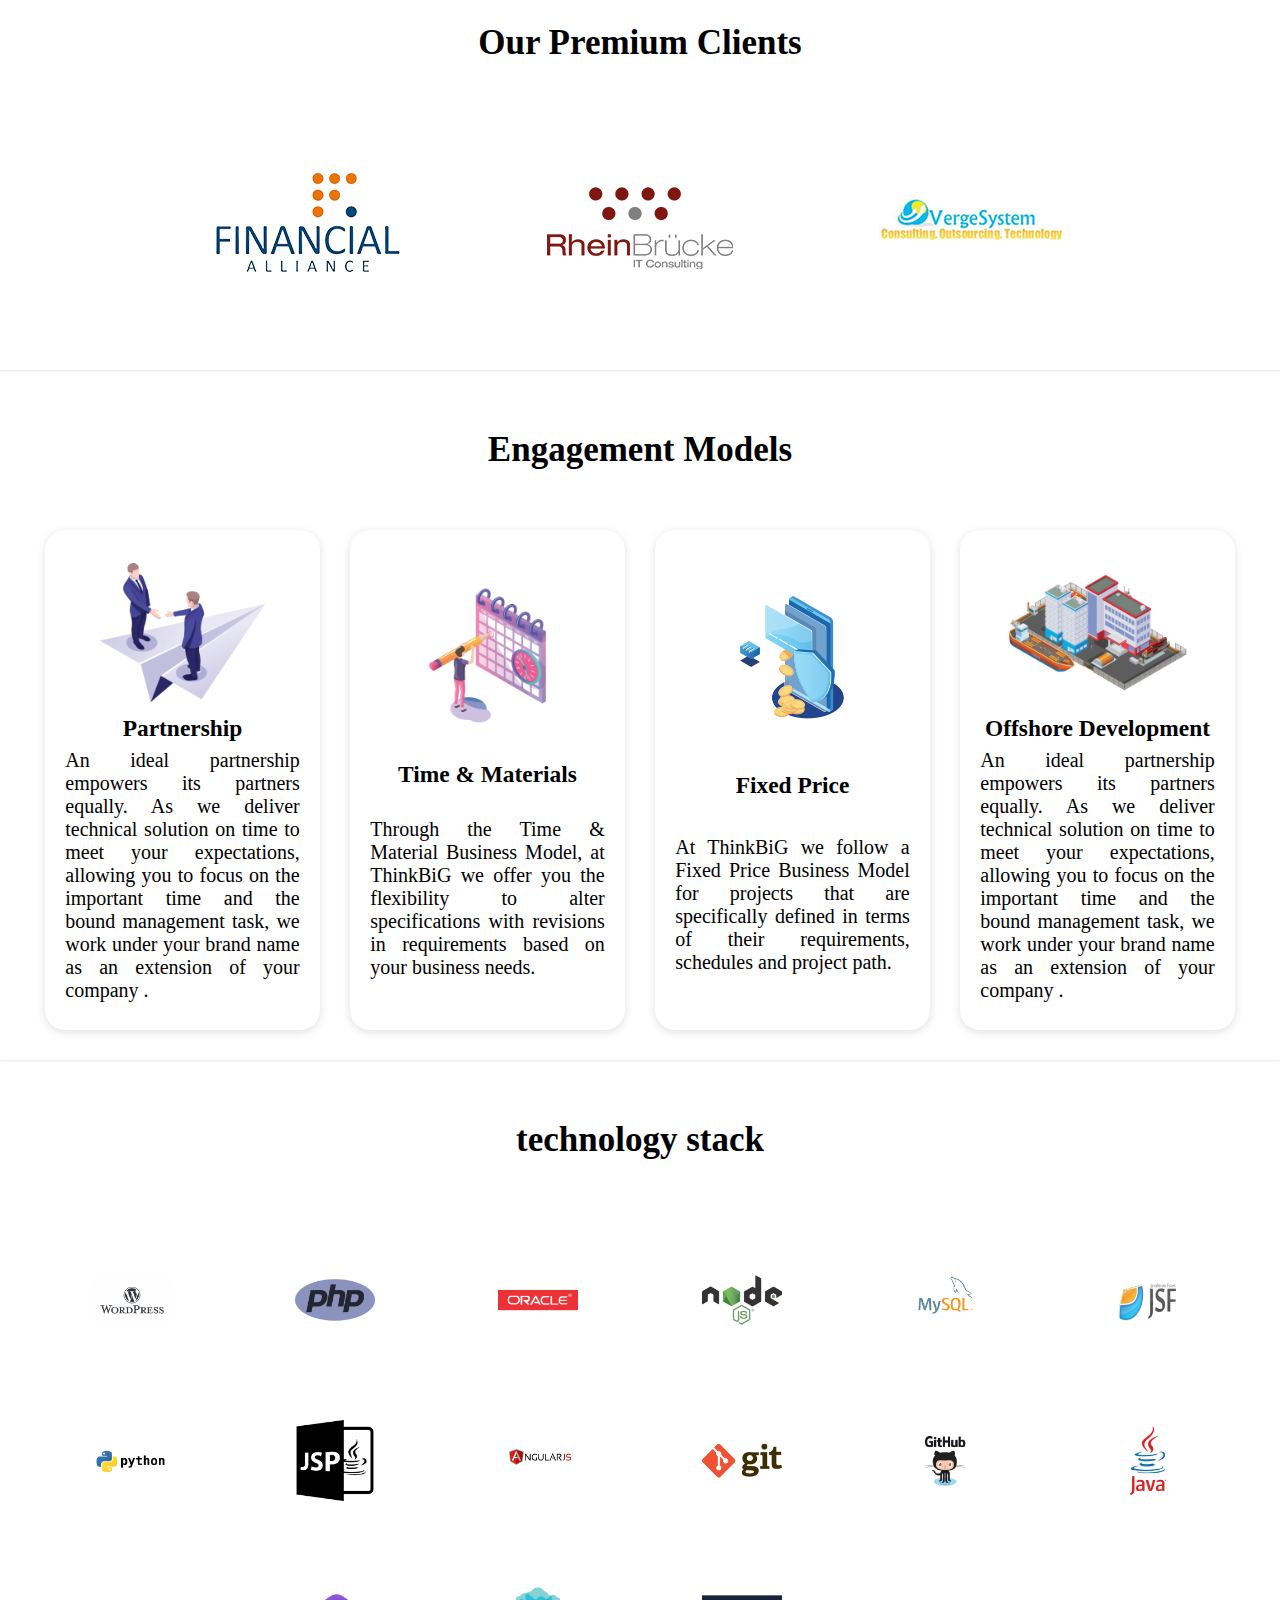
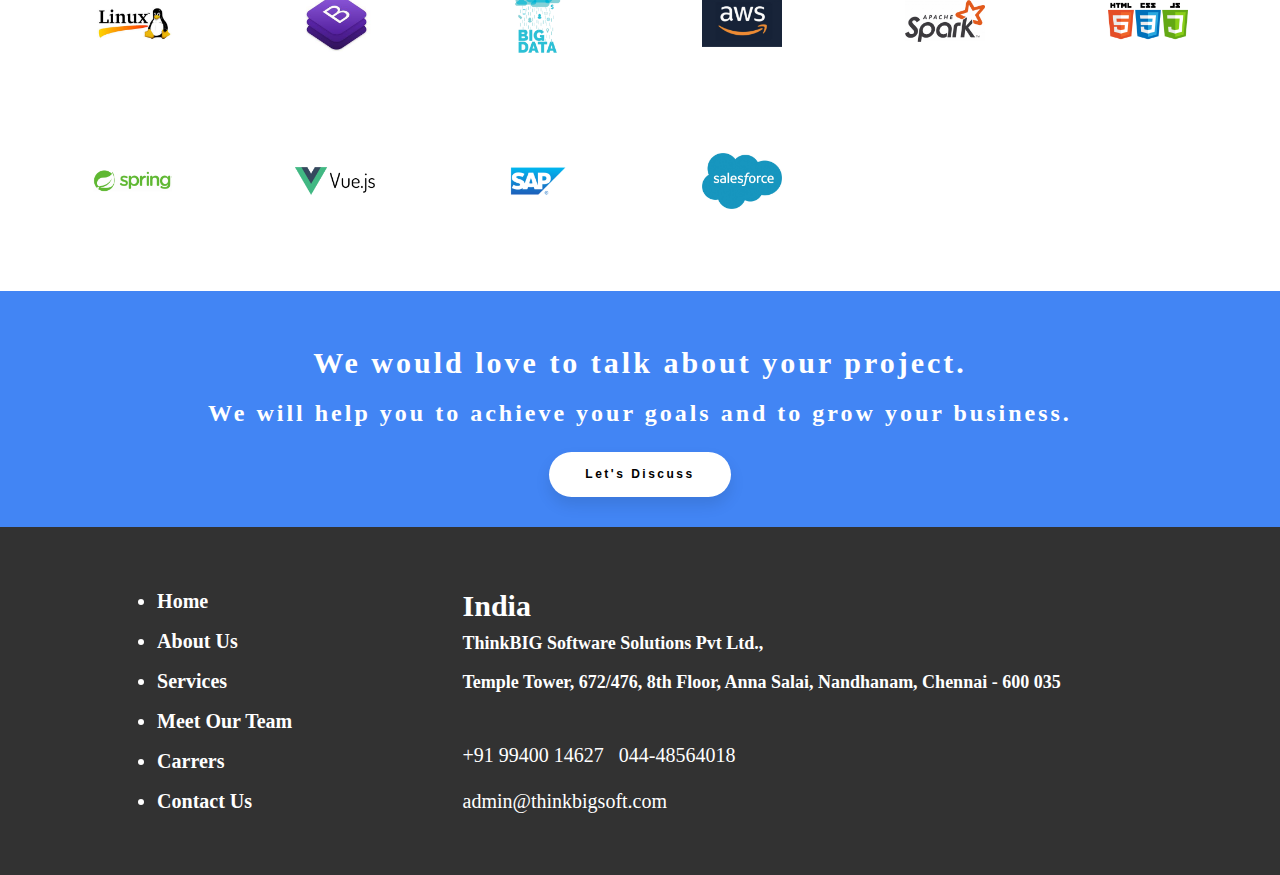
==== commit 051de3e4: "created Our Team Page" ====
--- a/index.html
+++ b/index.html
@@ -3,7 +3,8 @@
 <head>
     <meta charset="UTF-8">
     <meta name="viewport" content="width=device-width, initial-scale=1.0">
-    <link rel="stylesheet" href="style.css">
+    <link rel="stylesheet" href="/styles/style.css">
+    <title>ThinkBIG</title>
 </head>
 <body>
     <div class="container">
@@ -17,8 +18,8 @@
                 <ul class="nav-bar-ul">
                     <li><a href="index.html">Home</a></li>
                     <li><a href="about.html">About Us</a></li>
-                    <li><a href="#">Services</a></li>
-                    <li><a href="#">Meet Our Team</a></li>
+                    <li><a href="services.html">Services</a></li>
+                    <li><a href="ourTeam.html">Meet Our Team</a></li>
                     <li><a href="#">Carrers</a></li>
                     <li><a href="#">Contact Us</a></li>
                 </ul>
--- a/styles/style.css
+++ b/styles/style.css
@@ -0,0 +1,346 @@
+* {
+    margin: 0;
+    padding: 0;
+    box-sizing: border-box;
+}
+
+body {
+    font-size: 20px;
+    font-family: 'Times New Roman', Times, serif;
+}
+
+button {
+    padding: 1.3em 3em;
+    font-size: 12px;
+    letter-spacing: 2.5px;
+    font-weight: 700;
+    color: #fff;
+    background-color: #4285f4;
+    border: none;
+    border-radius: 45px;
+    box-shadow: 0px 8px 15px rgba(0, 0, 0, 0.102);
+    transition: all 0.3s ease 0s;
+    cursor: pointer;
+    outline: none;
+    margin: 10px;
+}
+
+button:hover {
+    transform: scale(1.1);
+}
+
+.nav-bar {
+    position: sticky;
+    /* or absolute */
+    top: 0;
+    left: 0;
+    right: 0;
+    background-color: white;
+    box-shadow: 0 2px 4px 0 rgba(0, 0, 0, .2);
+}
+
+.logo img {
+    width: 160px;
+    height: 60px;
+}
+
+.nav-bar-ul li {
+    display: inline-block;
+    padding: 18px;
+    font-size: 18px;
+    font-weight: 700;
+    line-height: 40px;
+    color: black;
+}
+
+.nav-bar-ul li :hover {
+    padding: 10px;
+    border-top: 5px solid #4285f4;
+    border-radius: 4px;
+    cursor: pointer;
+}
+
+a {
+    text-decoration: none;
+    color: black;
+}
+
+/* .nav-bar-links {
+    display: grid;
+    grid-template-columns: 1fr;
+} */
+
+.nav-bar {
+    display: flex;
+    align-items: center;
+    justify-content: space-between;
+    /* padding: 10px; */
+    /* margin: 20px; */
+}
+
+
+.home-container {
+    display: flex;
+    align-items: center;
+    justify-content: space-around;
+    padding: 10px;
+    width: 100%;
+    background-color: black;
+}
+
+.home-text h1 {
+    color: #547dbf;
+    padding: 10px;
+    font-size: 35px;
+    font-weight: bolder;
+}
+
+.home-text h2 {
+    color: #fff;
+    padding: 10px;
+    font-size: 30px;
+}
+
+.home-image img {
+    width: 86%;
+    height: 400px;
+}
+
+.start-now-btn {
+    padding: 1.3em 3em;
+    font-size: 12px;
+    letter-spacing: 2.5px;
+    font-weight: 700;
+    color: #ed1c24;
+    background-color: #fff;
+    border: none;
+    border-radius: 45px;
+    box-shadow: 0px 8px 15px rgba(0, 0, 0, 0.102);
+    transition: all 0.3s ease 0s;
+    cursor: pointer;
+    outline: none;
+    margin: 10px;
+}
+
+.box {
+    display: flex;
+    flex-direction: column;
+    align-items: center;
+    justify-content: center;
+    box-shadow: 0 1px 2px 0 rgba(0, 0, 0, .1);
+    padding: 30px;
+}
+
+.header-container {
+    padding: 20px;
+    margin-bottom: 30px;
+    /* box-shadow: rgba(33, 35, 38, 0.1) 0px 10px 10px -10px; */
+}
+
+.header-text {
+    font-weight: bolder;
+    color: black;
+    font-size: 35px;
+    padding: 10px;
+    text-align: center;
+}
+
+.overview-text-container {
+    padding: 26px;
+}
+
+.overview-text {
+    font-size: 20px;
+    text-align: center;
+}
+
+.services-grid {
+    display: grid;
+    grid-template-columns: repeat(2, 45%);
+    /* grid-auto-rows: ; */
+    align-items: center;
+    justify-items: center;
+    gap: 50px;
+}
+
+.element-animation {
+    visibility: visible;
+    animation-duration: 3s;
+    animation-delay: 0.5s;
+    animation-name: slideInleft;
+}
+
+@keyframes slideInleft {
+    0% {
+        transform: translate3d(-100%, 0, 0);
+        visibility: hidden;
+    }
+
+    100% {
+        transform: translate3d(0, 0, 0);
+    }
+}
+
+.card {
+    width: 100%;
+    height: 650px;
+    border-radius: 20px;
+    box-shadow: rgba(99, 99, 99, 0.2) 0px 2px 8px 0px;
+    padding: 20px;
+    display: flex;
+    align-items: center;
+    justify-content: center;
+    flex-direction: column;
+}
+
+.card img {
+    width: 70%;
+    height: auto;
+    padding-bottom: 20px;
+}
+
+.card p {
+    line-height: 28px;
+    padding: 20px;
+    font-size: 16px;
+}
+
+.slider-grid {
+    display: flex;
+    flex-direction: row;
+    align-items: baseline;
+    justify-content: space-between;
+    padding: 30px;
+}
+
+.client-img {
+    margin: 10px 50px;
+}
+
+.model-grid {
+    display: grid;
+    grid-template-columns: repeat(4, 1fr);
+    align-items: center;
+    justify-items: center;
+}
+
+.model-box {
+    width: 90%;
+    height: 500px;
+    border-radius: 20px;
+    box-shadow: rgba(99, 99, 99, 0.2) 0px 2px 8px 0px;
+    padding: 20px;
+    display: flex;
+    align-items: center;
+    justify-content: space-evenly;
+    flex-direction: column;
+}
+
+.model-box img {
+    width: 90%;
+    height: auto;
+}
+
+.model-box p {
+    text-align: justify;
+}
+
+.technology-grid {
+    display: grid;
+    grid-template-columns: repeat(6, 1fr);
+    align-items: center;
+    /* justify-items: center; */
+}
+
+.technology-box {
+    padding: 20px;
+    display: flex;
+    align-items: center;
+    justify-content: space-evenly;
+    flex-direction: column;
+    margin: 20px;
+}
+
+.technology-box img {
+    width: 65%;
+    height: 20%;
+}
+
+.technology-box:hover {
+    border-radius: 20px;
+    box-shadow: rgba(99, 99, 99, 0.2) 0px 2px 8px 0px;
+}
+
+.discuss-container {
+    background-color: #4285f4;
+    color: #fff;
+    padding: 20px;
+    display: flex;
+    flex-direction: column;
+    align-items: center;
+    justify-content: center;
+}
+
+.discuss-header {
+    padding: 15px;
+}
+
+.discuss-header h2 {
+    padding: 20px;
+    font-weight: bolder;
+    letter-spacing: 3px;
+    text-align: center;
+}
+
+.discuss-header h3 {
+    font-size: 24px;
+    font-weight: bolder;
+    letter-spacing: 3px;
+}
+
+.discuss-container button {
+    background-color: #fff;
+    color: black;
+}
+
+
+/* ---FOOTER---- */
+
+footer {
+    display: flex;
+    flex-direction: row;
+    justify-content: space-around;
+    align-items: center;
+    background-color: rgba(33, 33, 33, 0.92);
+    color: white;
+    padding: 30px 0;
+}
+
+.footer-nav-bar-links ul {
+    line-height: 2;
+    padding: 24px;
+    font-weight: 600;
+    margin-left: 60px;
+}
+
+.footer-nav-bar-links ul li a {
+    color: white;
+}
+
+.footer-contact {
+    display: flex;
+    flex-direction: column;
+    align-items: stretch;
+    row-gap: 10px;
+}
+
+.footer-contact p {
+    font-size: 18px;
+    font-weight: 600;
+    margin-bottom: 8px;
+}
+
+.contact-links a {
+    color: white;
+    padding-right: 10px;
+}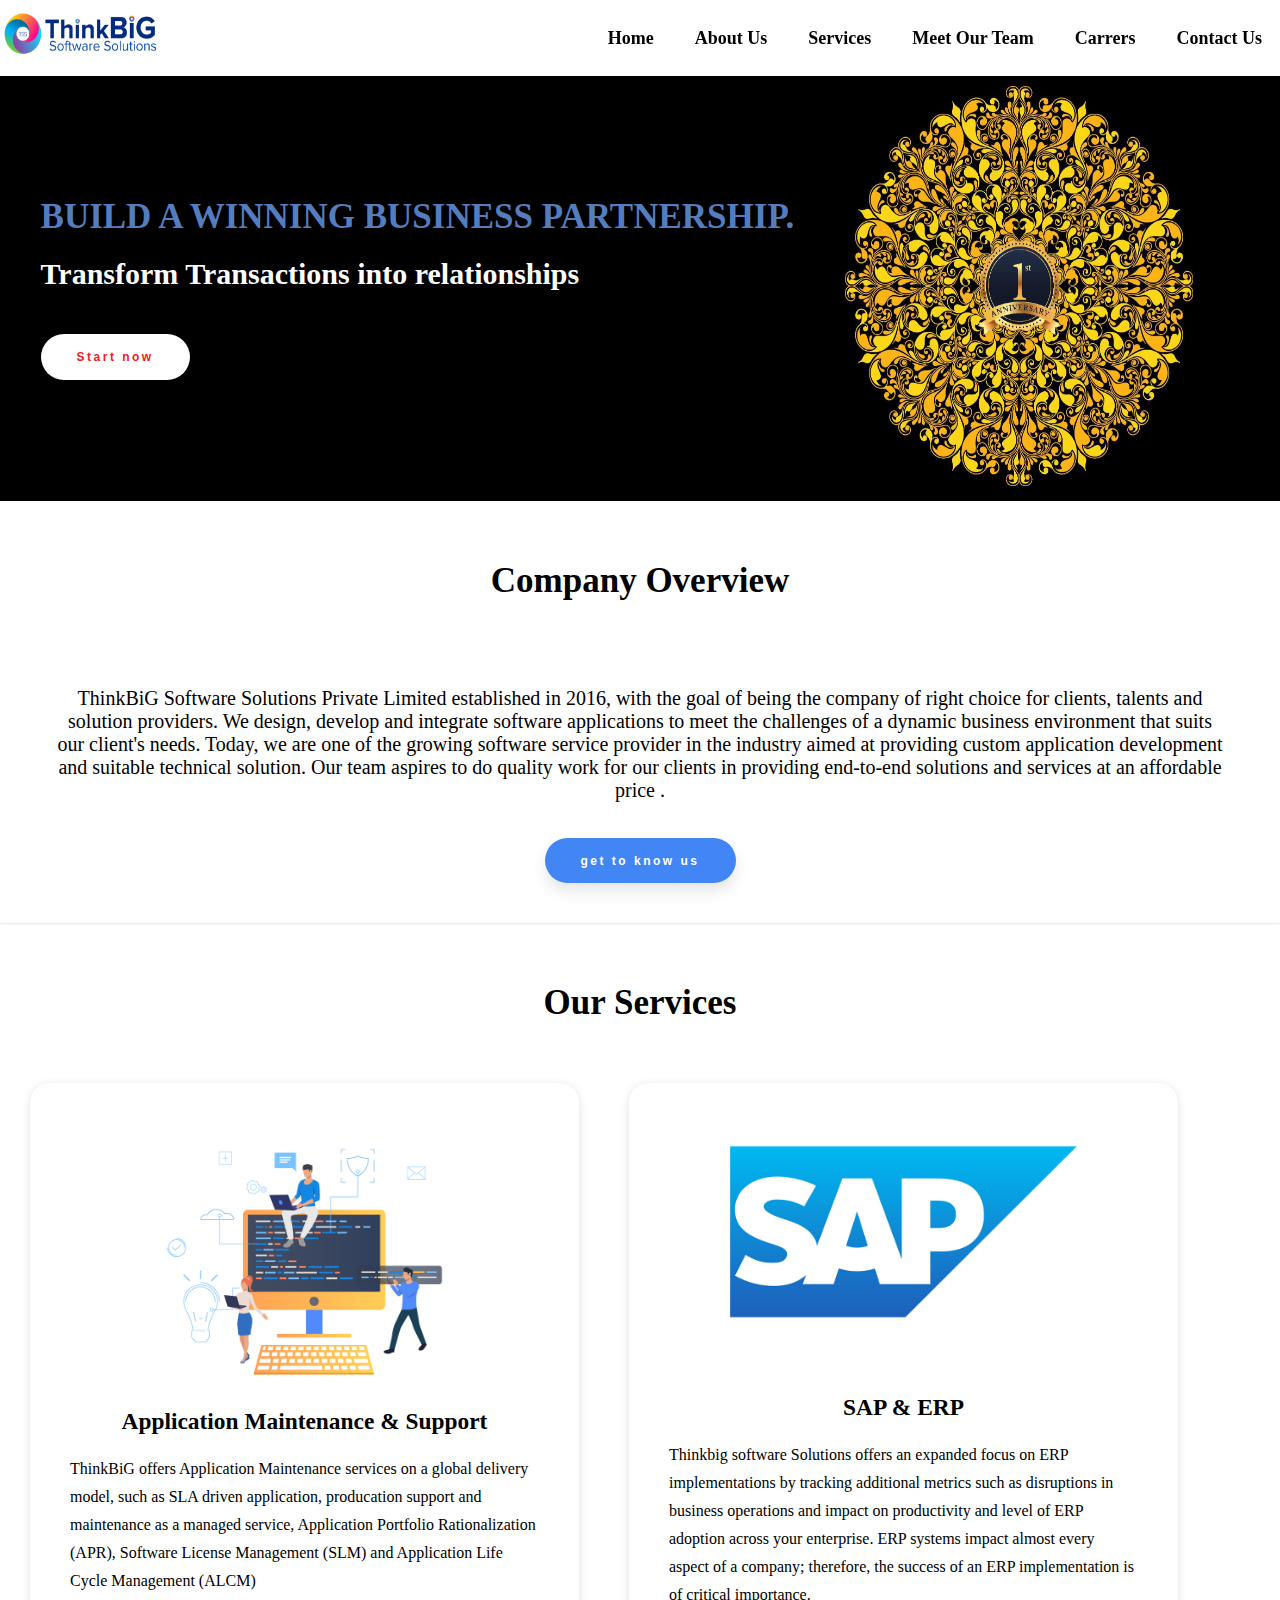
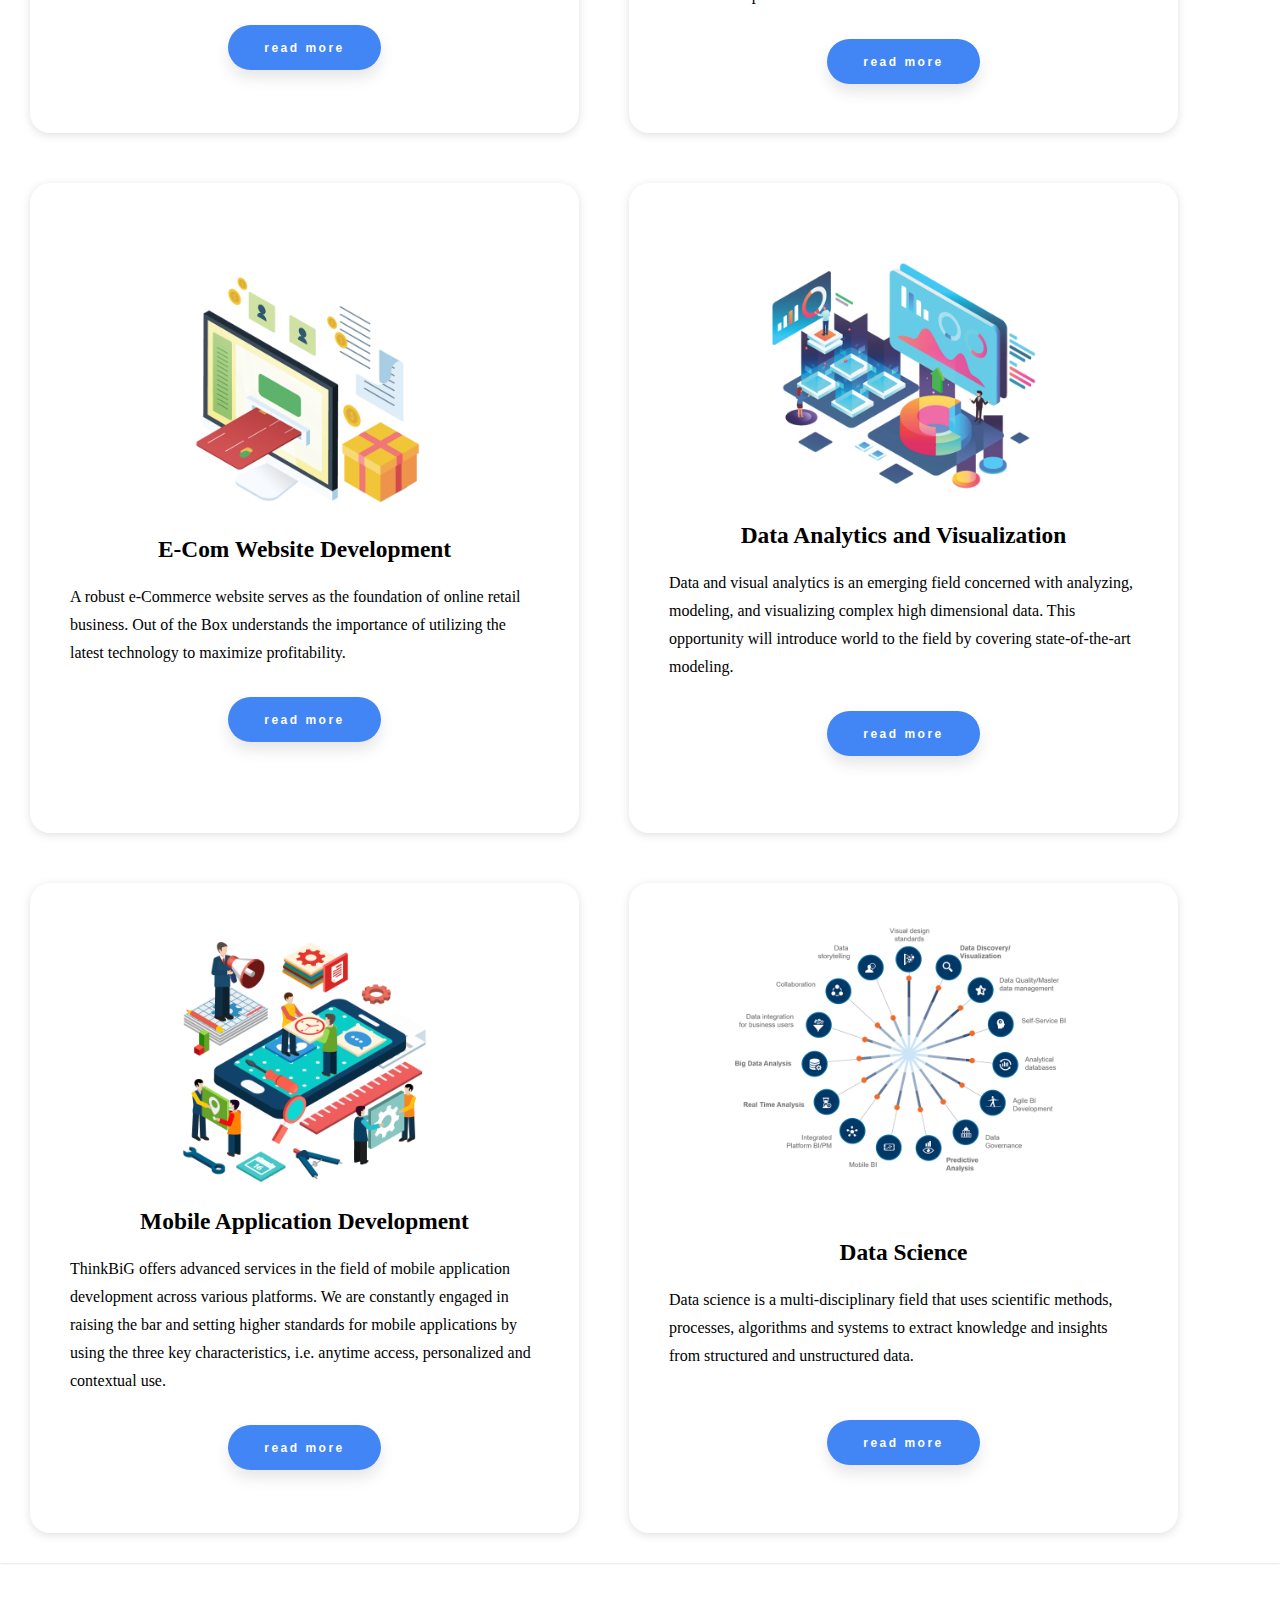
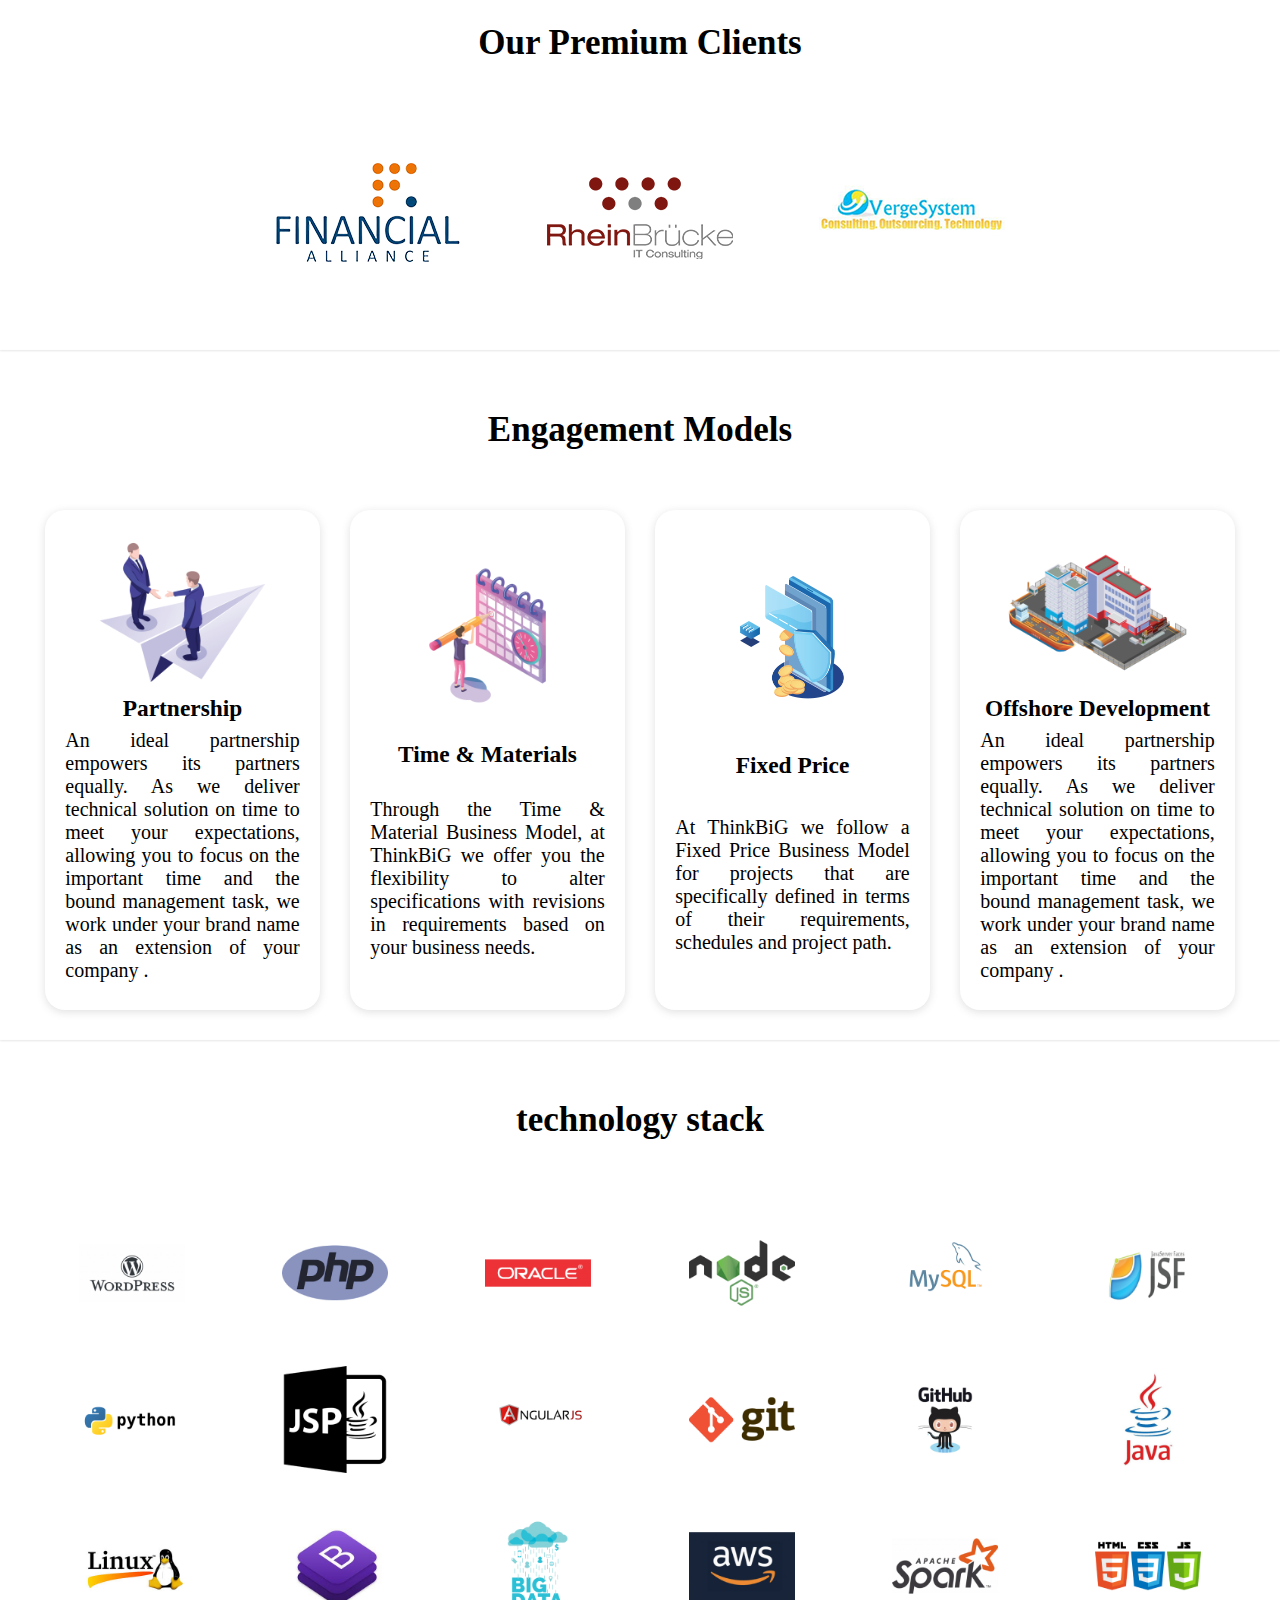
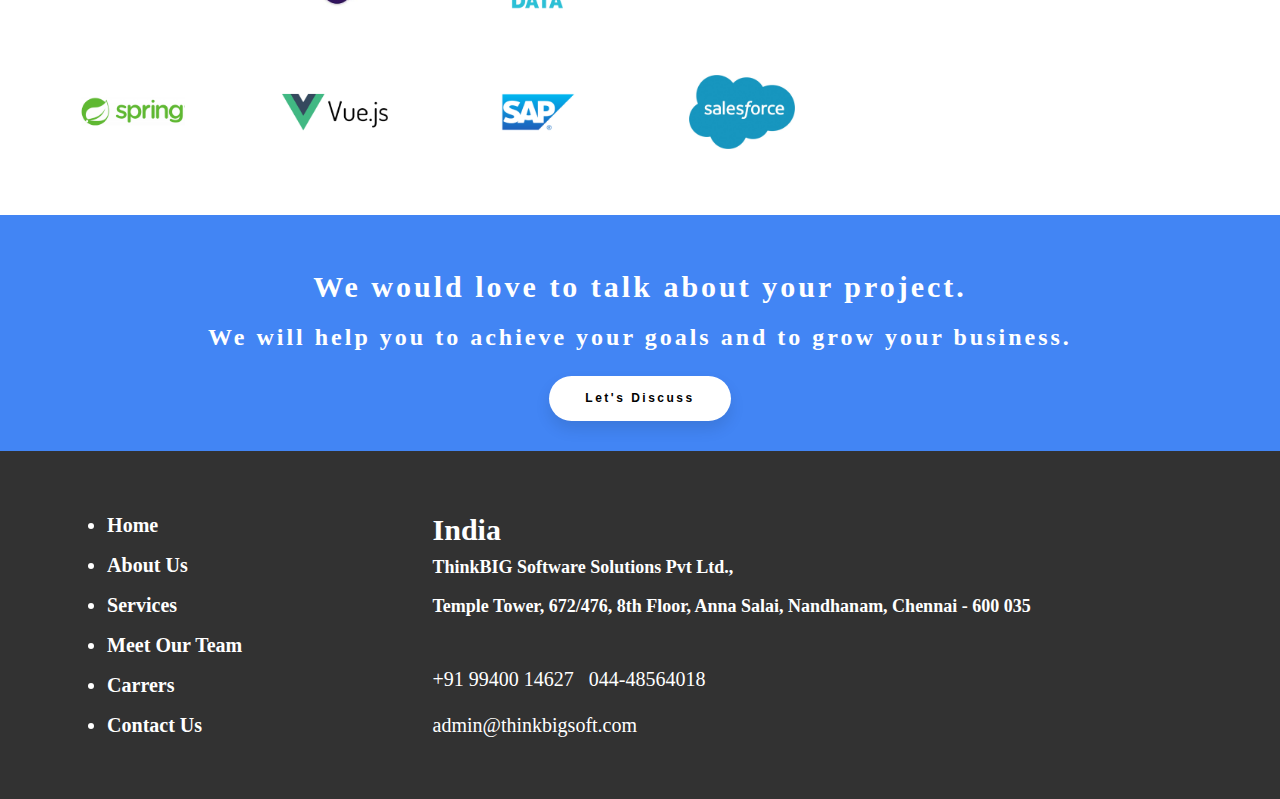
==== commit 86a50f64: "created career and contact page" ====
--- a/index.html
+++ b/index.html
@@ -20,8 +20,8 @@
                     <li><a href="about.html">About Us</a></li>
                     <li><a href="services.html">Services</a></li>
                     <li><a href="ourTeam.html">Meet Our Team</a></li>
-                    <li><a href="#">Carrers</a></li>
-                    <li><a href="#">Contact Us</a></li>
+                    <li><a href="careers.html">Carrers</a></li>
+                    <li><a href="contact.html">Contact Us</a></li>
                 </ul>
             </div>  
         </header>
@@ -266,12 +266,12 @@
         <footer>
             <div class="nav-bar-links footer-nav-bar-links">
                 <ul>
-                    <li><a href="#">Home</a></li>
-                    <li><a href="#">About Us</a></li>
-                    <li><a href="#">Services</a></li>
-                    <li><a href="#">Meet Our Team</a></li>
-                    <li><a href="#">Carrers</a></li>
-                    <li><a href="#">Contact Us</a></li>
+                    <li><a href="index.html">Home</a></li>
+                    <li><a href="about.html">About Us</a></li>
+                    <li><a href="services.html">Services</a></li>
+                    <li><a href="ourTeam.html">Meet Our Team</a></li>
+                    <li><a href="careers.html">Carrers</a></li>
+                    <li><a href="contact.html">Contact Us</a></li>
                 </ul>
             </div> 
             <div class="footer-contact">
--- a/styles/style.css
+++ b/styles/style.css
@@ -7,6 +7,12 @@
 body {
     font-size: 20px;
     font-family: 'Times New Roman', Times, serif;
+    width: 100vw;
+}
+
+.container {
+    width: 100vw;
+    min-height: 100vh;
 }
 
 button {
@@ -205,16 +211,12 @@
     font-size: 16px;
 }
 
+
 .slider-grid {
     display: flex;
     flex-direction: row;
-    align-items: baseline;
-    justify-content: space-between;
     padding: 30px;
-}
-
-.client-img {
-    margin: 10px 50px;
+    gap: 40px;
 }
 
 .model-grid {
@@ -258,7 +260,7 @@
     align-items: center;
     justify-content: space-evenly;
     flex-direction: column;
-    margin: 20px;
+    /* margin: 20px; */
 }
 
 .technology-box img {
@@ -320,7 +322,6 @@
     line-height: 2;
     padding: 24px;
     font-weight: 600;
-    margin-left: 60px;
 }
 
 .footer-nav-bar-links ul li a {
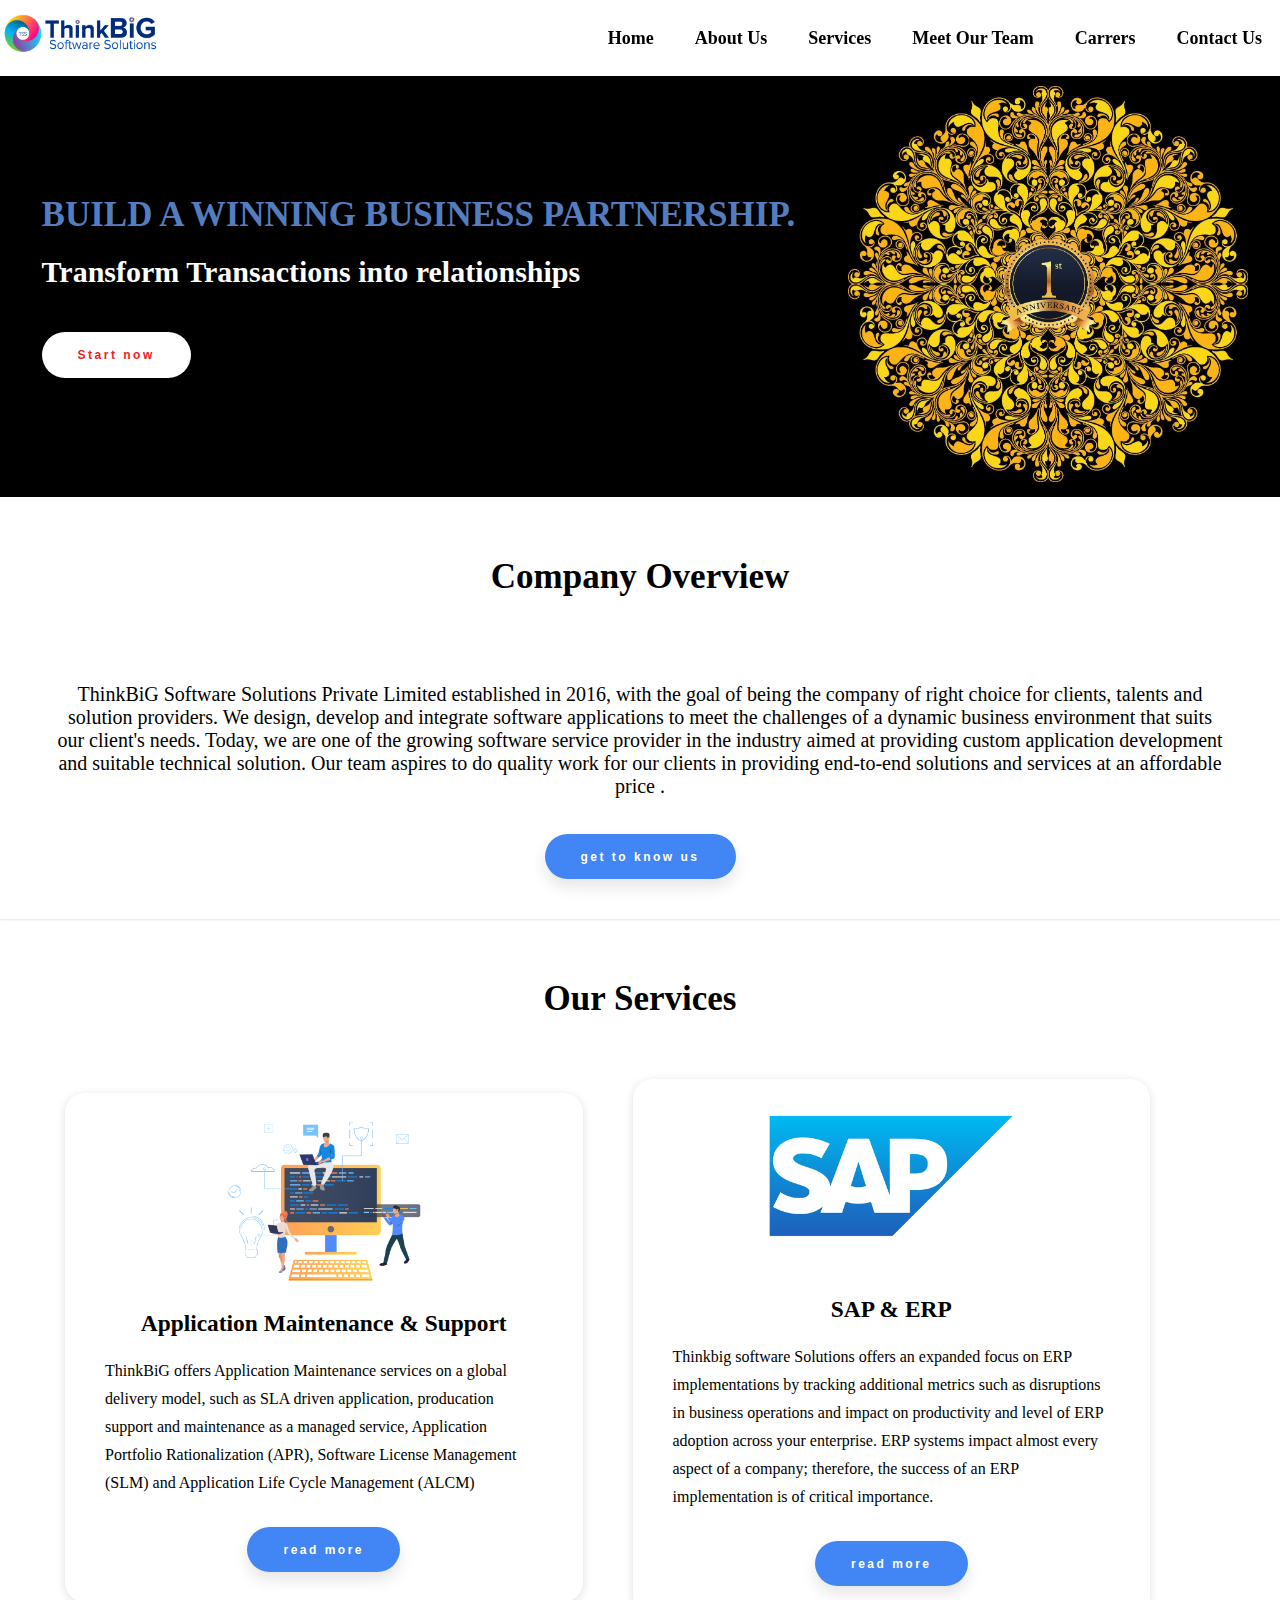
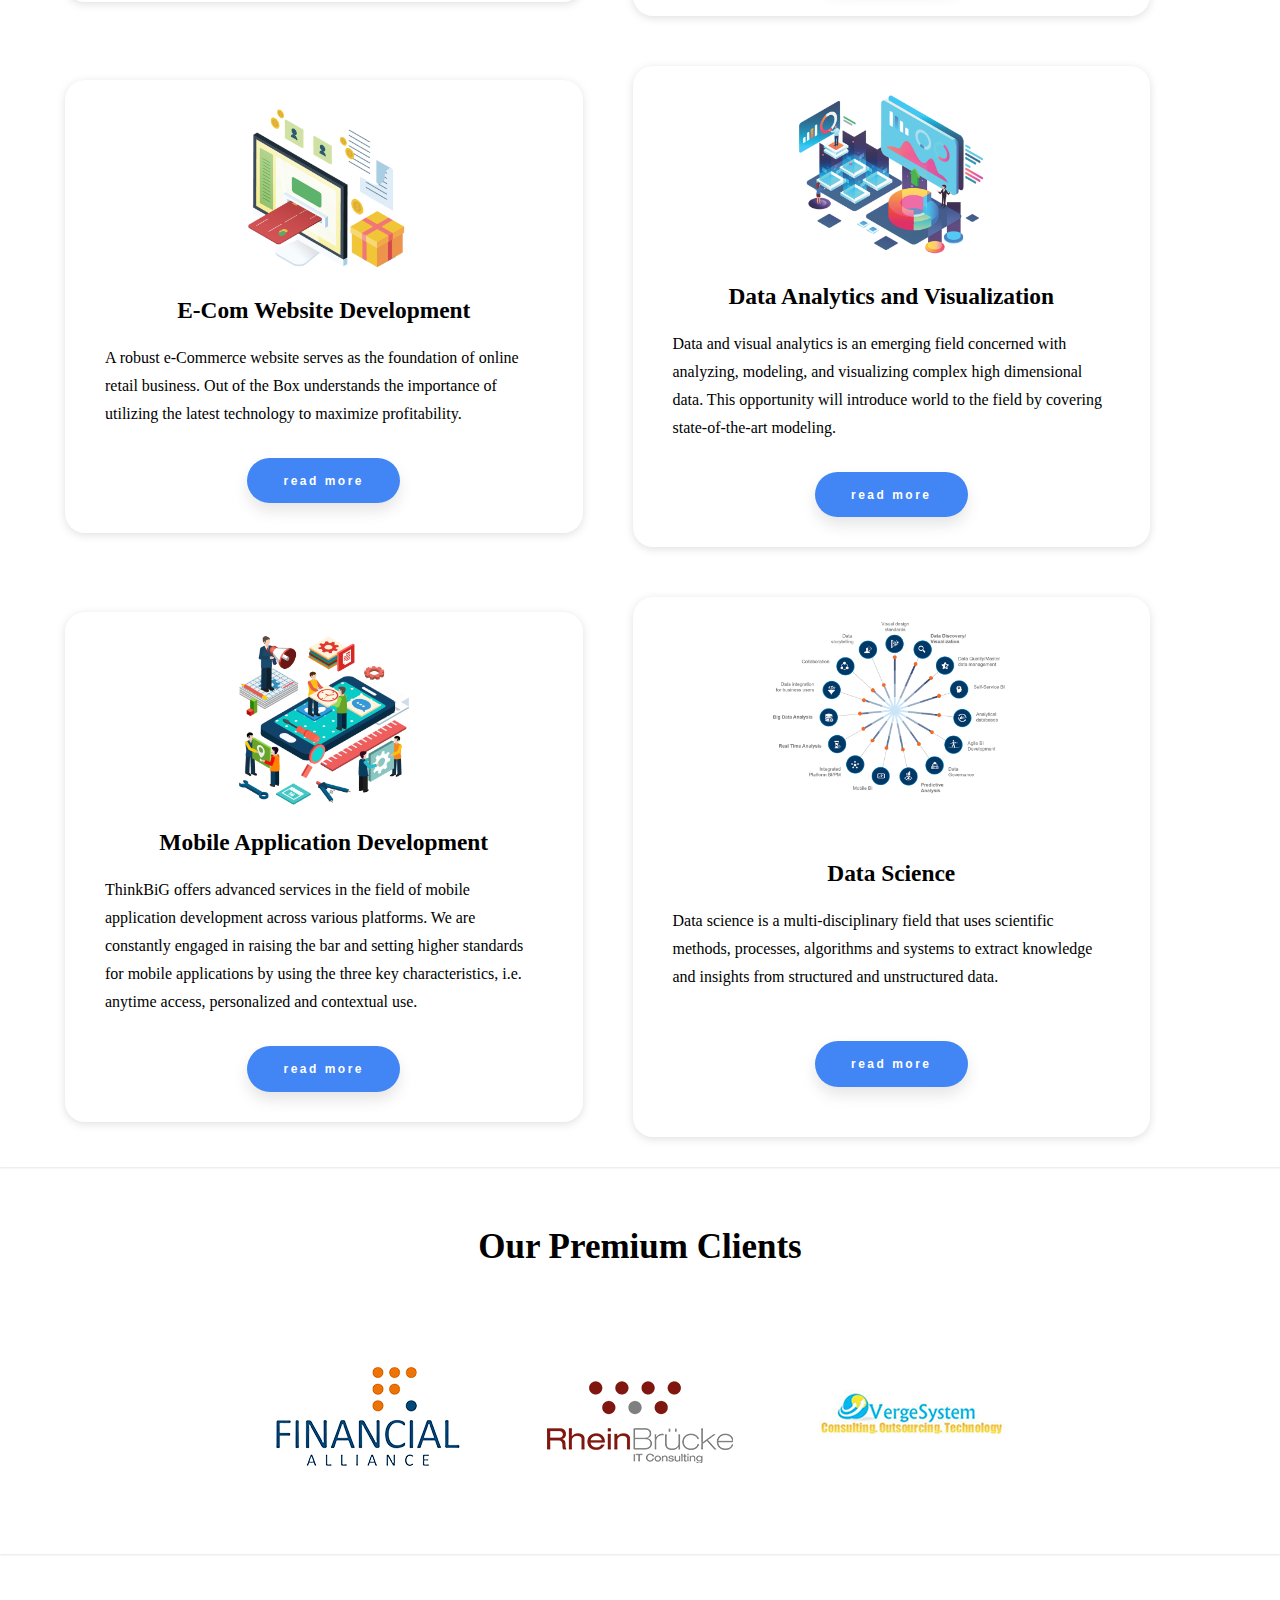
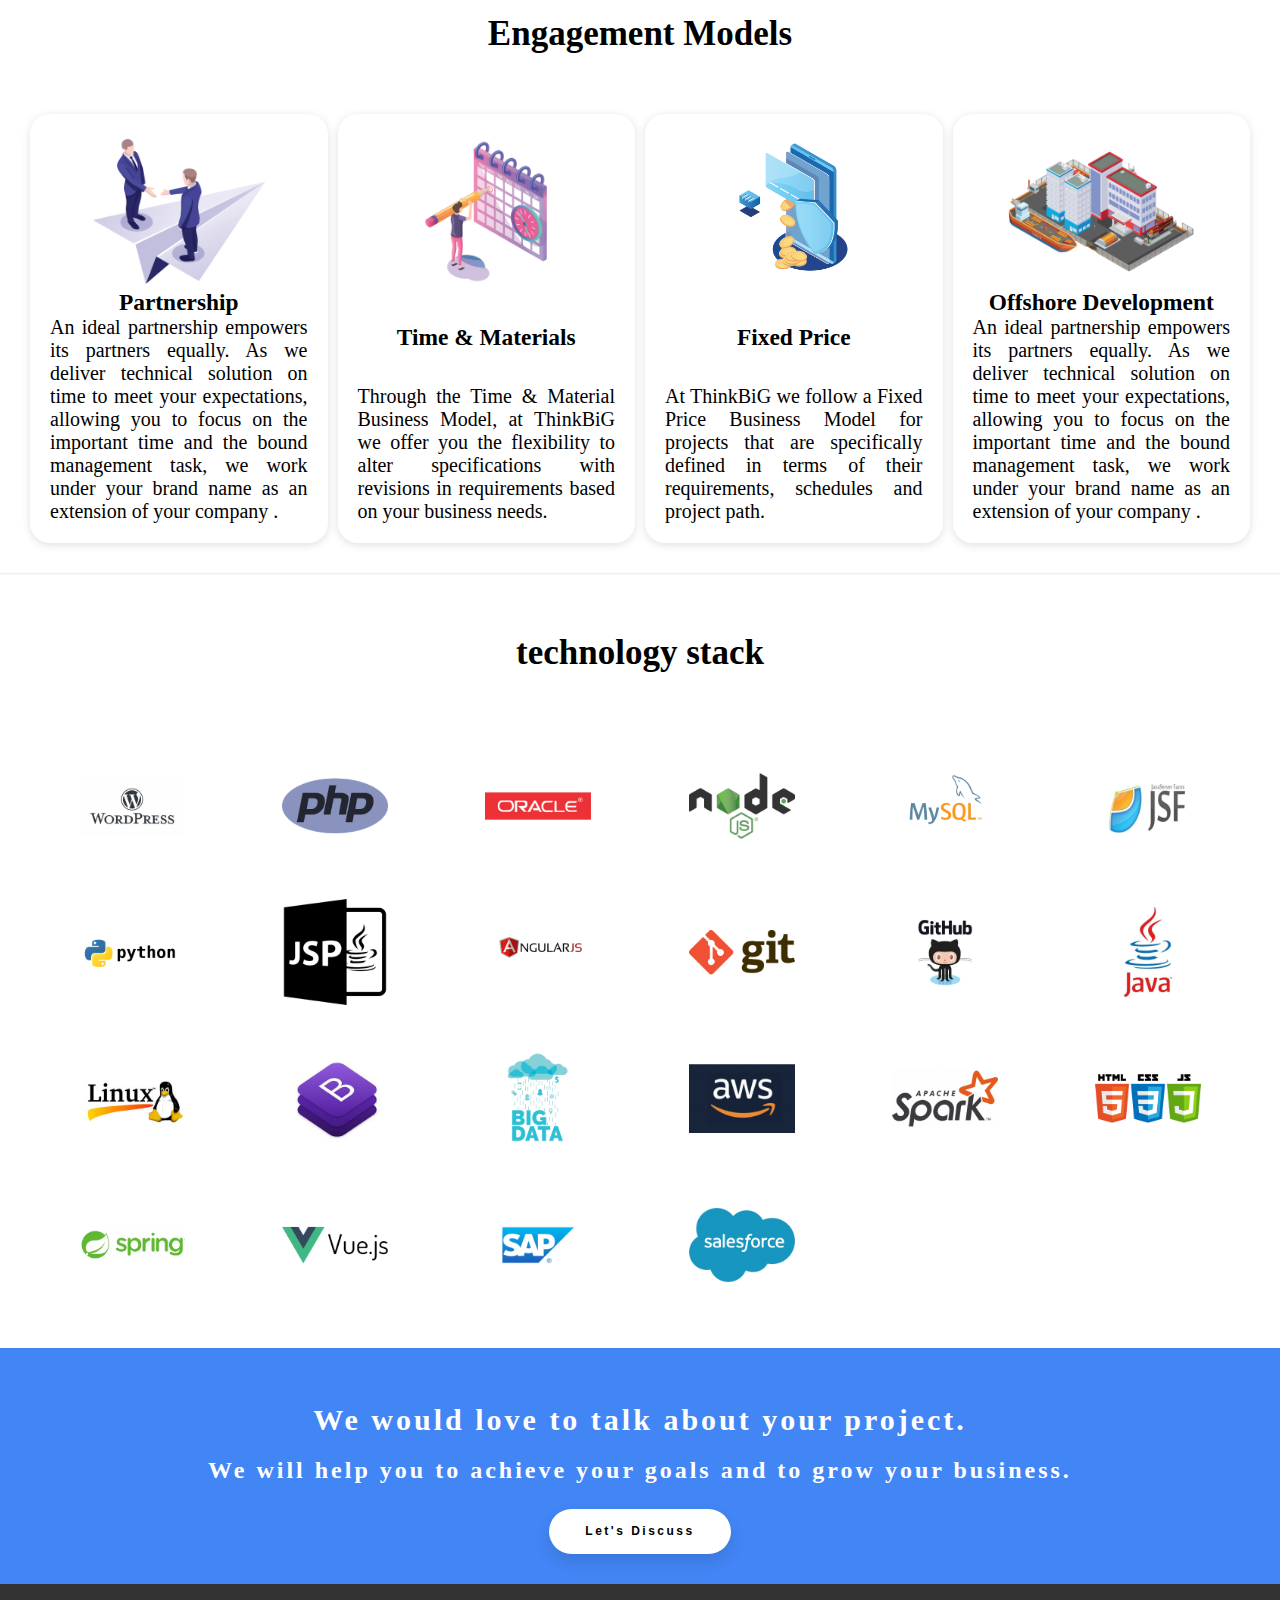
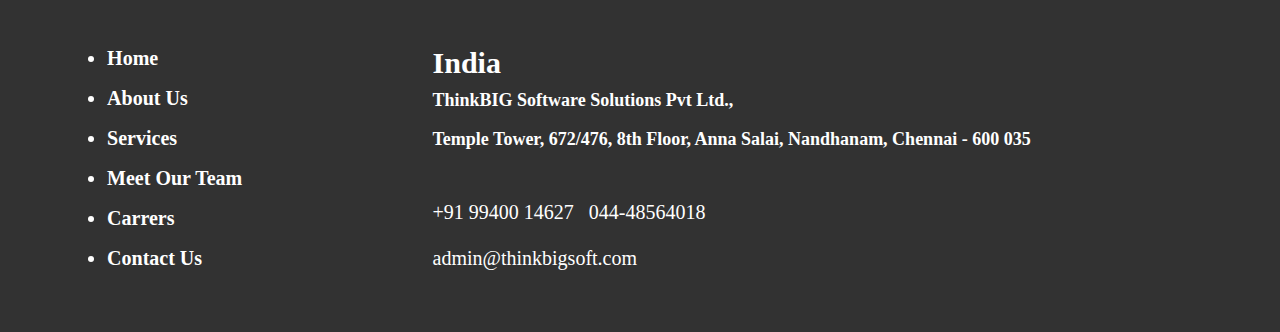
==== commit c6ac178e: "created form and alterd dimensions" ====
--- a/index.html
+++ b/index.html
@@ -1,11 +1,13 @@
 <!DOCTYPE html>
 <html lang="en">
+
 <head>
     <meta charset="UTF-8">
     <meta name="viewport" content="width=device-width, initial-scale=1.0">
     <link rel="stylesheet" href="/styles/style.css">
     <title>ThinkBIG</title>
 </head>
+
 <body>
     <div class="container">
         <header class="nav-bar">
@@ -23,7 +25,7 @@
                     <li><a href="careers.html">Carrers</a></li>
                     <li><a href="contact.html">Contact Us</a></li>
                 </ul>
-            </div>  
+            </div>
         </header>
 
         <div class="home-container">
@@ -44,14 +46,14 @@
             </div>
             <div class="overview-text-container">
                 <p class="overview-text">
-                    ThinkBiG Software Solutions Private Limited established in 2016, 
-                    with the goal of being the company of right choice for clients, 
+                    ThinkBiG Software Solutions Private Limited established in 2016,
+                    with the goal of being the company of right choice for clients,
                     talents and solution providers. We design, develop and integrate
                     software applications to meet the challenges of a dynamic business
                     environment that suits our client's needs. Today, we are one of
-                    the growing software service provider in the industry aimed at 
-                    providing custom application development and suitable technical solution. 
-                    Our team aspires to do quality work for our clients in providing 
+                    the growing software service provider in the industry aimed at
+                    providing custom application development and suitable technical solution.
+                    Our team aspires to do quality work for our clients in providing
                     end-to-end solutions and services at an affordable price .
                 </p>
             </div>
@@ -68,37 +70,37 @@
                 <div class="card">
                     <img src="/images/service1.png" alt="Application Maintenance & Support">
                     <h3>Application Maintenance & Support</h3>
-                    <p>ThinkBiG offers Application Maintenance services on a global delivery model, 
-                       such as SLA driven application, producation support and maintenance as a 
-                       managed service, Application Portfolio Rationalization (APR), 
-                       Software License Management (SLM) and Application Life Cycle Management (ALCM)</p>
+                    <p>ThinkBiG offers Application Maintenance services on a global delivery model,
+                        such as SLA driven application, producation support and maintenance as a
+                        managed service, Application Portfolio Rationalization (APR),
+                        Software License Management (SLM) and Application Life Cycle Management (ALCM)</p>
                     <button>read more</button>
                 </div>
                 <div class="card">
                     <img src="/images/service2.png" alt="SAP & ERP">
                     <h3>SAP & ERP</h3>
-                    <p>Thinkbig software Solutions offers an expanded focus on ERP 
-                       implementations by tracking additional metrics such as disruptions
-                       in business operations and impact on productivity and level of ERP
-                       adoption across your enterprise. ERP systems impact almost every 
-                       aspect of a company; therefore, the success of an ERP implementation
-                       is of critical importance.</p>
+                    <p>Thinkbig software Solutions offers an expanded focus on ERP
+                        implementations by tracking additional metrics such as disruptions
+                        in business operations and impact on productivity and level of ERP
+                        adoption across your enterprise. ERP systems impact almost every
+                        aspect of a company; therefore, the success of an ERP implementation
+                        is of critical importance.</p>
                     <button>read more</button>
                 </div>
                 <div class="card">
                     <img src="/images/service3.png" alt="E-Com Website Development">
                     <h3>E-Com Website Development</h3>
                     <p>A robust e-Commerce website serves as the foundation of online retail business.
-                         Out of the Box understands the importance of utilizing the latest technology 
-                         to maximize profitability.</p>
+                        Out of the Box understands the importance of utilizing the latest technology
+                        to maximize profitability.</p>
                     <button>read more</button>
                 </div>
                 <div class="card">
                     <img src="/images/service4.png" alt="Data Analytics and Visualization">
                     <h3>Data Analytics and Visualization</h3>
                     <p>Data and visual analytics is an emerging field concerned with analyzing,
-                       modeling, and visualizing complex high dimensional data. This opportunity
-                       will introduce world to the field by covering state-of-the-art modeling.
+                        modeling, and visualizing complex high dimensional data. This opportunity
+                        will introduce world to the field by covering state-of-the-art modeling.
                     </p>
                     <button>read more</button>
                 </div>
@@ -106,11 +108,11 @@
                     <img src="/images/service5.png" alt="Mobile Application Development">
                     <h3>Mobile Application Development</h3>
                     <p>ThinkBiG offers advanced services in the field of mobile
-                       application development across various platforms. 
-                       We are constantly engaged in raising the bar and 
-                       setting higher standards for mobile applications by 
-                       using the three key characteristics, i.e. anytime access,
-                       personalized and contextual use.</p>
+                        application development across various platforms.
+                        We are constantly engaged in raising the bar and
+                        setting higher standards for mobile applications by
+                        using the three key characteristics, i.e. anytime access,
+                        personalized and contextual use.</p>
                     <button>read more</button>
                 </div>
                 <div class="card">
@@ -118,10 +120,11 @@
                     <br>
                     <br>
                     <h3>Data Science</h3>
-                    <p>Data science is a multi-disciplinary field that uses 
-                       scientific methods, processes, algorithms and systems 
-                       to extract knowledge and insights from structured and unstructured data.<p>
-                    <button>read more</button>
+                    <p>Data science is a multi-disciplinary field that uses
+                        scientific methods, processes, algorithms and systems
+                        to extract knowledge and insights from structured and unstructured data.
+                    <p>
+                        <button>read more</button>
                 </div>
             </div>
         </div>
@@ -129,7 +132,7 @@
         <div class="premium-clients-container box">
             <div class="header-container">
                 <h2 class="header-text">Our Premium Clients</h2>
-            </div>   
+            </div>
             <div class="slider-grid ">
                 <div>
                     <img class="client-img" src="/images/client1.png" alt="">
@@ -138,11 +141,11 @@
                     <img class="client-img" src="/images/client2.png" alt="">
                 </div>
                 <div>
-                    <img  class="client-img" src="/images/client3.png" alt="">
-                </div>
-            </div>
-        </div>
-        
+                    <img class="client-img" src="/images/client3.png" alt="">
+                </div>
+            </div>
+        </div>
+
         <div class="engagement-models-container box">
             <div class="header-container">
                 <h2 class="header-text">Engagement Models</h2>
@@ -151,34 +154,35 @@
                 <div class="model-box">
                     <img src="/images/Artboard-1-1-1024x724.png" alt="Partnership">
                     <h3>Partnership</h3>
-                    <p>An ideal partnership empowers its partners equally. 
-                       As we deliver technical solution on time to meet your expectations,
-                       allowing you to focus on the important time and the bound management task,
-                       we work under your brand name as an extension of your company .</p>
-                </div>
-    
+                    <p>An ideal partnership empowers its partners equally.
+                        As we deliver technical solution on time to meet your expectations,
+                        allowing you to focus on the important time and the bound management task,
+                        we work under your brand name as an extension of your company .</p>
+                </div>
+
                 <div class="model-box">
                     <img src="/images/Artboard-6-1024x724.png" alt="Time & Materials">
                     <h3>Time & Materials</h3>
                     <p>Through the Time & Material Business Model, at ThinkBiG
-                       we offer you the flexibility to alter specifications with 
-                       revisions in requirements based on your business needs.</p>
-                </div>
-    
+                        we offer you the flexibility to alter specifications with
+                        revisions in requirements based on your business needs.</p>
+                </div>
+
                 <div class="model-box">
                     <img src="/images/dada.png" alt="Fixed Price">
                     <h3>Fixed Price</h3>
                     <p>At ThinkBiG we follow a Fixed Price Business Model for
-                       projects that are specifically defined in terms of their requirements, schedules and project path.</p>
-                </div>
-    
+                        projects that are specifically defined in terms of their requirements, schedules and project
+                        path.</p>
+                </div>
+
                 <div class="model-box">
                     <img src="/images/Artboard-5-1024x724.png" alt="Offshore Development">
                     <h3>Offshore Development</h3>
-                    <p>An ideal partnership empowers its partners equally. 
-                       As we deliver technical solution on time to meet your expectations,
-                       allowing you to focus on the important time and the bound management task,
-                       we work under your brand name as an extension of your company .</p>
+                    <p>An ideal partnership empowers its partners equally.
+                        As we deliver technical solution on time to meet your expectations,
+                        allowing you to focus on the important time and the bound management task,
+                        we work under your brand name as an extension of your company .</p>
                 </div>
             </div>
         </div>
@@ -273,10 +277,10 @@
                     <li><a href="careers.html">Carrers</a></li>
                     <li><a href="contact.html">Contact Us</a></li>
                 </ul>
-            </div> 
+            </div>
             <div class="footer-contact">
                 <h2>India</h2>
-                <p>ThinkBIG Software  Solutions Pvt Ltd.,</p>
+                <p>ThinkBIG Software Solutions Pvt Ltd.,</p>
                 <p>
                     Temple Tower, 672/476,
                     8th Floor, Anna Salai,
@@ -293,8 +297,9 @@
             </div>
             <div>
 
-            </div>    
+            </div>
         </footer>
     </div>
 </body>
+
 </html>--- a/styles/style.css
+++ b/styles/style.css
@@ -7,11 +7,11 @@
 body {
     font-size: 20px;
     font-family: 'Times New Roman', Times, serif;
-    width: 100vw;
+    max-width: 100vw;
 }
 
 .container {
-    width: 100vw;
+    max-width: 100vw;
     min-height: 100vh;
 }
 
@@ -46,8 +46,8 @@
 }
 
 .logo img {
-    width: 160px;
-    height: 60px;
+    max-width: 160px;
+    max-height: auto;
 }
 
 .nav-bar-ul li {
@@ -90,7 +90,7 @@
     align-items: center;
     justify-content: space-around;
     padding: 10px;
-    width: 100%;
+    /* max-width: 100%; */
     background-color: black;
 }
 
@@ -108,8 +108,8 @@
 }
 
 .home-image img {
-    width: 86%;
-    height: 400px;
+    max-width: 400px;
+    max-height: 400px;
 }
 
 .start-now-btn {
@@ -163,7 +163,7 @@
 .services-grid {
     display: grid;
     grid-template-columns: repeat(2, 45%);
-    /* grid-auto-rows: ; */
+    grid-template-rows: auto;
     align-items: center;
     justify-items: center;
     gap: 50px;
@@ -188,19 +188,19 @@
 }
 
 .card {
-    width: 100%;
-    height: 650px;
+    max-width: 550px;
+    max-height: 650px;
     border-radius: 20px;
     box-shadow: rgba(99, 99, 99, 0.2) 0px 2px 8px 0px;
     padding: 20px;
     display: flex;
+    flex-direction: column;
     align-items: center;
     justify-content: center;
-    flex-direction: column;
 }
 
 .card img {
-    width: 70%;
+    max-width: 250px;
     height: auto;
     padding-bottom: 20px;
 }
@@ -221,25 +221,23 @@
 
 .model-grid {
     display: grid;
-    grid-template-columns: repeat(4, 1fr);
-    align-items: center;
+    grid-gap: 10px;
+    grid-template-columns: repeat(auto-fill, minmax(250px, 1fr) ) ;
     justify-items: center;
 }
 
 .model-box {
-    width: 90%;
-    height: 500px;
     border-radius: 20px;
     box-shadow: rgba(99, 99, 99, 0.2) 0px 2px 8px 0px;
     padding: 20px;
     display: flex;
     align-items: center;
-    justify-content: space-evenly;
+    justify-content: space-between;
     flex-direction: column;
 }
 
 .model-box img {
-    width: 90%;
+    max-width: 220px;
     height: auto;
 }
 
